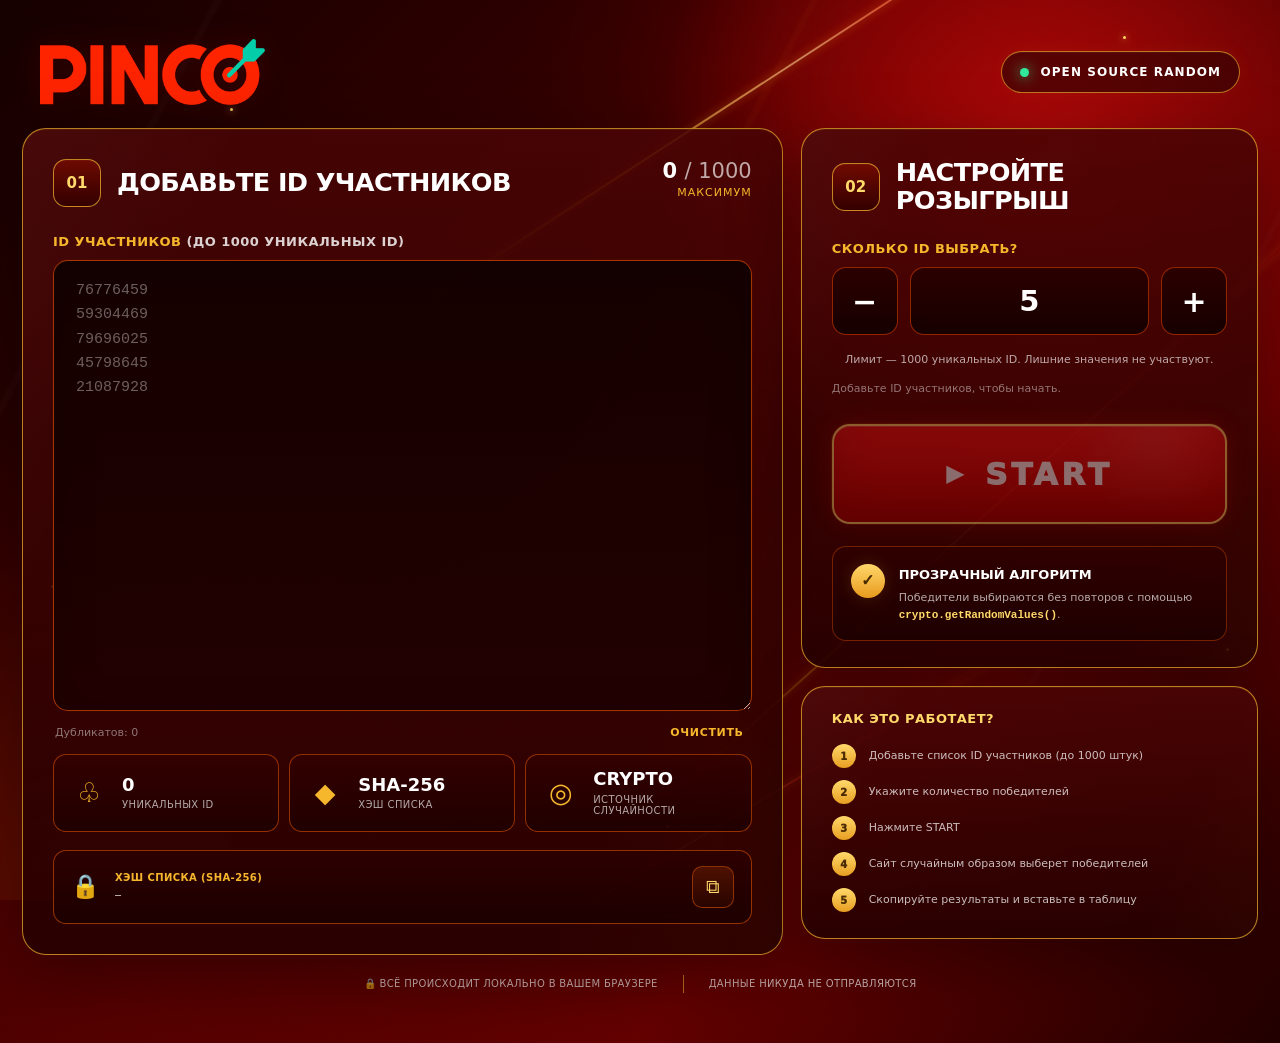
==== index.html @ b23dbb63 "Add files via upload" ====
<!doctype html>
<html lang="ru">
<head>
  <meta charset="utf-8">
  <meta name="viewport" content="width=device-width, initial-scale=1">
  <meta name="theme-color" content="#470000">
  <title>PINCO Random Draw</title>
  <meta name="description" content="Open-source random ID draw for PINCO live broadcasts.">
  <link rel="stylesheet" href="./styles.css">
</head>

<body>
  <div class="background-effects" aria-hidden="true">
    <div class="beam beam-1"></div>
    <div class="beam beam-2"></div>
    <div class="beam beam-3"></div>
    <div class="glow glow-1"></div>
    <div class="glow glow-2"></div>
    <div class="spark spark-1"></div>
    <div class="spark spark-2"></div>
    <div class="spark spark-3"></div>
    <div class="spark spark-4"></div>
    <div class="spark spark-5"></div>
    <div class="spark spark-6"></div>
  </div>

  <main class="site-shell">
    <header class="site-header">
      <div class="logo-wrap">
        <img src="./pinco-logo.png" alt="PINCO" class="pinco-logo">
      </div>

      <div class="opensource-badge">
        <span class="status-dot"></span>
        <span>OPEN SOURCE RANDOM</span>
      </div>
    </header>

    <section class="main-grid">
      <!-- LEFT -->
      <section class="glass-panel participant-panel">
        <div class="panel-title-row">
          <div class="title-group">
            <span class="step-badge">01</span>
            <h1>ДОБАВЬТЕ ID УЧАСТНИКОВ</h1>
          </div>

          <div class="max-counter">
            <div><strong id="idCount">0</strong> <span>/ 1000</span></div>
            <small>МАКСИМУМ</small>
          </div>
        </div>

        <label class="field-title" for="idsInput">
          ID УЧАСТНИКОВ
          <span>(ДО 1000 УНИКАЛЬНЫХ ID)</span>
        </label>

        <textarea
          id="idsInput"
          rows="17"
          spellcheck="false"
          placeholder="76776459&#10;59304469&#10;79696025&#10;45798645&#10;21087928"
        ></textarea>

        <div class="list-meta-row">
          <span id="duplicateInfo">Дубликатов: 0</span>
          <button id="clearIdsBtn" type="button" class="link-button">ОЧИСТИТЬ</button>
        </div>

        <div class="feature-row">
          <article class="feature-card">
            <div class="feature-icon">♧</div>
            <div>
              <strong id="uniqueFeatureCount">0</strong>
              <span>УНИКАЛЬНЫХ ID</span>
            </div>
          </article>

          <article class="feature-card">
            <div class="feature-icon">◆</div>
            <div>
              <strong>SHA-256</strong>
              <span>ХЭШ СПИСКА</span>
            </div>
          </article>

          <article class="feature-card">
            <div class="feature-icon">◎</div>
            <div>
              <strong>CRYPTO</strong>
              <span>ИСТОЧНИК СЛУЧАЙНОСТИ</span>
            </div>
          </article>
        </div>

        <div class="hash-card">
          <div class="hash-icon">🔒</div>
          <div class="hash-content">
            <span>ХЭШ СПИСКА (SHA-256)</span>
            <code id="listHash">—</code>
          </div>
          <button id="copyHashBtn" class="hash-copy" type="button" aria-label="Скопировать SHA-256">⧉</button>
        </div>
      </section>

      <!-- RIGHT -->
      <div class="right-column">
        <section class="glass-panel settings-panel">
          <div class="panel-title-row">
            <div class="title-group">
              <span class="step-badge">02</span>
              <h2>НАСТРОЙТЕ РОЗЫГРЫШ</h2>
            </div>
          </div>

          <label class="field-title" for="winnerCount">СКОЛЬКО ID ВЫБРАТЬ?</label>

          <div class="winner-control">
            <button type="button" id="minusBtn" aria-label="Уменьшить количество">−</button>
            <input id="winnerCount" type="number" min="1" max="1000" value="5" inputmode="numeric">
            <button type="button" id="plusBtn" aria-label="Увеличить количество">+</button>
          </div>

          <p class="limit-note">
            Лимит — 1000 уникальных ID. Лишние значения не участвуют.
          </p>

          <div id="validationMessage" class="validation" aria-live="polite">
            Добавьте ID участников, чтобы начать.
          </div>

          <button id="startBtn" type="button" class="start-button" disabled>
            <span class="play-icon">▶</span>
            <span>START</span>
          </button>

          <div class="algorithm-card">
            <div class="check-icon">✓</div>
            <div>
              <strong>ПРОЗРАЧНЫЙ АЛГОРИТМ</strong>
              <p>
                Победители выбираются без повторов с помощью
                <code>crypto.getRandomValues()</code>.
              </p>
            </div>
          </div>
        </section>

        <section class="glass-panel how-panel">
          <h3>КАК ЭТО РАБОТАЕТ?</h3>

          <ol class="steps-list">
            <li><span>1</span><p>Добавьте список ID участников (до 1000 штук)</p></li>
            <li><span>2</span><p>Укажите количество победителей</p></li>
            <li><span>3</span><p>Нажмите START</p></li>
            <li><span>4</span><p>Сайт случайным образом выберет победителей</p></li>
            <li><span>5</span><p>Скопируйте результаты и вставьте в таблицу</p></li>
          </ol>
        </section>
      </div>
    </section>

    <!-- DRAW -->
    <section id="drawStage" class="draw-stage hidden">
      <div class="draw-stage-header">
        <div>
          <span class="draw-kicker">LIVE RANDOM DRAW</span>
          <h2>ВЫБИРАЕМ ПОБЕДИТЕЛЕЙ</h2>
        </div>
        <span class="live-badge"><i></i> LIVE</span>
      </div>

      <div class="roulette-display">
        <span class="roulette-label">RANDOM ID</span>
        <strong id="rouletteNumber">--------</strong>
        <span id="rouletteProgress">Подготовка...</span>
      </div>
    </section>

    <!-- RESULTS -->
    <section id="resultsSection" class="results-section hidden">
      <div class="results-header">
        <div>
          <span class="draw-kicker">DRAW COMPLETE</span>
          <h2>ВЫБРАННЫЕ ID</h2>
          <p id="drawSummary"></p>
        </div>

        <button id="copyResultsBtn" type="button" class="copy-results-button">
          <span>⧉</span>
          COPY FOR GOOGLE SHEETS
        </button>
      </div>

      <div id="resultsGrid" class="results-grid"></div>

      <div class="audit-row">
        <div class="audit-item">
          <span>ДАТА И ВРЕМЯ</span>
          <strong id="drawTime">—</strong>
        </div>

        <div class="audit-item">
          <span>УЧАСТНИКОВ</span>
          <strong id="drawParticipants">—</strong>
        </div>

        <div class="audit-item">
          <span>ВЫБРАНО</span>
          <strong id="drawWinners">—</strong>
        </div>

        <div class="audit-item audit-hash">
          <span>SHA-256 СПИСКА</span>
          <code id="drawHash">—</code>
        </div>
      </div>

      <div class="results-actions">
        <button id="newDrawBtn" type="button" class="secondary-button">
          НОВЫЙ РОЗЫГРЫШ
        </button>
      </div>
    </section>

    <footer class="site-footer">
      <div>🔒 ВСЁ ПРОИСХОДИТ ЛОКАЛЬНО В ВАШЕМ БРАУЗЕРЕ</div>
      <span class="footer-divider"></span>
      <div>ДАННЫЕ НИКУДА НЕ ОТПРАВЛЯЮТСЯ</div>
    </footer>
  </main>

  <div id="toast" class="toast" role="status" aria-live="polite"></div>

  <script src="./app.js"></script>
</body>
</html>
---- styles.css ----
:root {
  --bg-black: #130000;
  --bg-red: #3a0000;
  --bg-red-2: #690000;
  --panel: rgba(38, 0, 0, .84);
  --panel-2: rgba(25, 0, 0, .90);
  --field: rgba(18, 0, 0, .78);

  --gold: #f6b72d;
  --gold-light: #ffd96a;
  --gold-dark: #a85f00;
  --gold-line: rgba(246, 183, 45, .70);

  --red: #ee1414;
  --red-bright: #ff2727;

  --text: #ffffff;
  --muted: rgba(255,255,255,.66);
  --muted-2: rgba(255,255,255,.46);

  --green: #32e89a;
  --danger: #ff6d6d;

  --radius-lg: 24px;
  --radius-md: 15px;

  --panel-shadow:
    0 22px 70px rgba(0,0,0,.38),
    inset 0 1px 0 rgba(255,210,80,.07);
}

* {
  box-sizing: border-box;
}

html {
  color-scheme: dark;
  scroll-behavior: smooth;
}

body {
  margin: 0;
  min-height: 100vh;
  color: var(--text);
  font-family:
    Inter,
    ui-sans-serif,
    system-ui,
    -apple-system,
    BlinkMacSystemFont,
    "Segoe UI",
    Arial,
    sans-serif;

  background:
    radial-gradient(circle at 82% 15%, rgba(255, 24, 24, .44), transparent 29%),
    radial-gradient(circle at 10% 90%, rgba(107, 0, 0, .50), transparent 35%),
    linear-gradient(135deg, #160000 0%, #3d0000 42%, #650000 72%, #210000 100%);
  overflow-x: hidden;
}

button,
input,
textarea {
  font: inherit;
}

button {
  cursor: pointer;
}

button:disabled {
  cursor: not-allowed;
  opacity: .42;
}

/* BACKGROUND DECOR */
.background-effects {
  position: fixed;
  inset: 0;
  overflow: hidden;
  pointer-events: none;
  z-index: 0;
}

.background-effects::before {
  content: "";
  position: absolute;
  inset: 0;
  background:
    linear-gradient(118deg, transparent 0 12%, rgba(255,255,255,.018) 12.3% 12.5%, transparent 12.8%),
    linear-gradient(118deg, transparent 0 46%, rgba(255,174,31,.035) 46.2% 46.4%, transparent 46.7%),
    linear-gradient(118deg, transparent 0 79%, rgba(255,255,255,.018) 79.2% 79.4%, transparent 79.7%);
}

.beam {
  position: absolute;
  height: 2px;
  width: 70vw;
  background: linear-gradient(90deg, transparent, #ffae14, #fff0a0, #ff2a00, transparent);
  box-shadow:
    0 0 8px rgba(255, 181, 35, .9),
    0 0 24px rgba(255, 61, 0, .45);
  opacity: .65;
  transform: rotate(-33deg);
}

.beam-1 {
  top: 6%;
  left: 28%;
}

.beam-2 {
  top: 57%;
  right: -12%;
  transform: rotate(-42deg);
  opacity: .33;
}

.beam-3 {
  bottom: 2%;
  left: 14%;
  transform: rotate(-31deg);
  opacity: .3;
}

.glow {
  position: absolute;
  width: 500px;
  height: 500px;
  border-radius: 50%;
  filter: blur(110px);
}

.glow-1 {
  top: -180px;
  right: 5%;
  background: rgba(255, 0, 0, .24);
}

.glow-2 {
  bottom: -260px;
  left: -130px;
  background: rgba(255, 125, 0, .10);
}

.spark {
  position: absolute;
  width: 3px;
  height: 3px;
  border-radius: 50%;
  background: #ffd85d;
  box-shadow:
    0 0 7px #ffd85d,
    0 0 16px rgba(255,130,0,.9);
  animation: twinkle 2.2s ease-in-out infinite;
}

.spark-1 { top: 12%; left: 18%; }
.spark-2 { top: 18%; right: 26%; animation-delay: .6s; }
.spark-3 { top: 65%; left: 4%; animation-delay: 1.1s; }
.spark-4 { top: 72%; right: 4%; animation-delay: .2s; }
.spark-5 { bottom: 8%; left: 52%; animation-delay: .9s; }
.spark-6 { top: 4%; right: 12%; animation-delay: 1.4s; }

.site-shell {
  width: min(1460px, calc(100% - 44px));
  margin: 0 auto;
  padding: 32px 0 30px;
  position: relative;
  z-index: 1;
}

/* HEADER */
.site-header {
  min-height: 96px;
  display: flex;
  align-items: center;
  justify-content: space-between;
  gap: 24px;
  padding: 2px 18px 18px;
}

.logo-wrap {
  display: flex;
  align-items: center;
}

.pinco-logo {
  display: block;
  width: 225px;
  max-width: 32vw;
  height: auto;
  filter:
    drop-shadow(0 12px 20px rgba(0,0,0,.28))
    drop-shadow(0 0 14px rgba(255,32,32,.12));
}

.opensource-badge {
  display: inline-flex;
  align-items: center;
  gap: 11px;
  padding: 13px 18px;
  border: 1px solid rgba(246,183,45,.65);
  border-radius: 999px;
  background: rgba(32,0,0,.55);
  box-shadow:
    0 0 18px rgba(246,183,45,.06),
    inset 0 1px 0 rgba(255,255,255,.05);
  font-size: 12px;
  letter-spacing: .09em;
  font-weight: 700;
}

.status-dot {
  width: 9px;
  height: 9px;
  border-radius: 50%;
  background: var(--green);
  box-shadow: 0 0 14px rgba(50,232,154,.95);
}

/* MAIN GRID */
.main-grid {
  display: grid;
  grid-template-columns: minmax(0, 1.58fr) minmax(390px, .95fr);
  gap: 18px;
}

.right-column {
  display: grid;
  align-content: start;
  gap: 18px;
}

/* PANELS */
.glass-panel,
.draw-stage,
.results-section {
  position: relative;
  border: 1px solid var(--gold-line);
  border-radius: var(--radius-lg);
  background:
    linear-gradient(180deg, rgba(73,4,4,.88), rgba(38,0,0,.91));
  box-shadow: var(--panel-shadow);
  overflow: hidden;
}

.glass-panel::before,
.draw-stage::before,
.results-section::before {
  content: "";
  position: absolute;
  inset: 0;
  pointer-events: none;
  background:
    linear-gradient(115deg, rgba(255,255,255,.025), transparent 20% 78%, rgba(255,166,0,.025));
}

.participant-panel {
  padding: 30px;
}

.settings-panel {
  padding: 30px 30px 26px;
}

.how-panel {
  padding: 24px 30px 26px;
}

.panel-title-row {
  position: relative;
  z-index: 1;
  display: flex;
  align-items: flex-start;
  justify-content: space-between;
  gap: 22px;
  margin-bottom: 27px;
}

.title-group {
  display: flex;
  align-items: center;
  gap: 16px;
  min-width: 0;
}

.step-badge {
  flex: 0 0 auto;
  width: 48px;
  height: 48px;
  display: grid;
  place-items: center;
  border-radius: 13px;
  border: 1px solid rgba(246,183,45,.72);
  background:
    linear-gradient(180deg, rgba(120,11,0,.80), rgba(50,0,0,.92));
  color: var(--gold-light);
  font-weight: 900;
  font-size: 15px;
  box-shadow: inset 0 1px 0 rgba(255,255,255,.04);
}

.title-group h1,
.title-group h2 {
  margin: 0;
  font-size: clamp(19px, 2vw, 28px);
  line-height: 1.08;
  letter-spacing: -.025em;
  font-weight: 900;
}

.max-counter {
  text-align: right;
  flex: 0 0 auto;
}

.max-counter > div {
  font-size: 21px;
  font-weight: 850;
}

.max-counter span {
  color: var(--muted);
  font-weight: 500;
}

.max-counter small {
  display: block;
  margin-top: 3px;
  color: var(--gold);
  font-size: 11px;
  letter-spacing: .09em;
}

.field-title {
  position: relative;
  z-index: 1;
  display: block;
  margin-bottom: 11px;
  color: var(--gold);
  font-size: 13px;
  font-weight: 900;
  letter-spacing: .035em;
}

.field-title span {
  color: rgba(255,255,255,.82);
  font-weight: 600;
}

/* TEXTAREA */
#idsInput {
  position: relative;
  z-index: 1;
  width: 100%;
  min-height: 440px;
  resize: vertical;
  padding: 18px 22px;
  border: 1px solid rgba(220,74,0,.72);
  border-radius: var(--radius-md);
  outline: none;
  background:
    linear-gradient(180deg, rgba(17,0,0,.90), rgba(31,1,1,.86));
  color: #fff;
  font-family:
    "SFMono-Regular",
    Consolas,
    "Liberation Mono",
    monospace;
  font-size: 15px;
  line-height: 1.62;
  box-shadow:
    inset 0 10px 45px rgba(0,0,0,.19),
    0 0 0 1px rgba(255,136,0,.02);
  transition:
    border-color .18s ease,
    box-shadow .18s ease;
}

#idsInput:focus {
  border-color: var(--gold);
  box-shadow:
    inset 0 10px 45px rgba(0,0,0,.18),
    0 0 0 3px rgba(246,183,45,.09),
    0 0 26px rgba(246,183,45,.07);
}

#idsInput::placeholder {
  color: rgba(255,255,255,.37);
}

.list-meta-row {
  position: relative;
  z-index: 1;
  min-height: 26px;
  display: flex;
  justify-content: space-between;
  align-items: center;
  gap: 12px;
  padding: 8px 2px 0;
  color: var(--muted-2);
  font-size: 11px;
}

.link-button {
  border: 0;
  background: transparent;
  color: var(--gold);
  font-size: 11px;
  font-weight: 800;
  letter-spacing: .06em;
}

/* FEATURE CARDS */
.feature-row {
  position: relative;
  z-index: 1;
  display: grid;
  grid-template-columns: repeat(3, 1fr);
  gap: 10px;
  margin-top: 13px;
}

.feature-card {
  min-height: 76px;
  display: flex;
  align-items: center;
  gap: 14px;
  padding: 15px 16px;
  border: 1px solid rgba(207,76,0,.64);
  border-radius: 13px;
  background:
    linear-gradient(180deg, rgba(52,0,0,.74), rgba(24,0,0,.62));
}

.feature-icon {
  width: 38px;
  height: 38px;
  display: grid;
  place-items: center;
  color: var(--gold);
  font-size: 27px;
}

.feature-card strong {
  display: block;
  font-size: 18px;
  line-height: 1.05;
}

.feature-card span {
  display: block;
  margin-top: 5px;
  color: var(--muted);
  font-size: 10px;
  letter-spacing: .04em;
}

.hash-card {
  position: relative;
  z-index: 1;
  display: grid;
  grid-template-columns: auto minmax(0, 1fr) auto;
  align-items: center;
  gap: 15px;
  margin-top: 18px;
  padding: 15px 17px;
  border: 1px solid rgba(207,76,0,.66);
  border-radius: 13px;
  background:
    linear-gradient(180deg, rgba(45,0,0,.78), rgba(23,0,0,.70));
}

.hash-icon {
  font-size: 23px;
}

.hash-content {
  min-width: 0;
}

.hash-content span {
  display: block;
  color: var(--gold);
  font-size: 10px;
  font-weight: 800;
  letter-spacing: .04em;
}

.hash-content code {
  display: block;
  max-width: 100%;
  margin-top: 7px;
  overflow: hidden;
  text-overflow: ellipsis;
  white-space: nowrap;
  color: rgba(255,255,255,.88);
  font-size: 10px;
}

.hash-copy {
  width: 42px;
  height: 42px;
  display: grid;
  place-items: center;
  border: 1px solid rgba(198,76,0,.62);
  border-radius: 10px;
  background:
    linear-gradient(180deg, rgba(90,22,0,.75), rgba(44,5,0,.82));
  color: var(--gold-light);
  font-size: 19px;
}

/* WINNER CONTROL */
.winner-control {
  position: relative;
  z-index: 1;
  display: grid;
  grid-template-columns: 66px minmax(0, 1fr) 66px;
  gap: 12px;
}

.winner-control button,
.winner-control input {
  height: 68px;
  border: 1px solid rgba(187,51,0,.74);
  color: #fff;
  background:
    linear-gradient(180deg, rgba(41,0,0,.92), rgba(20,0,0,.94));
}

.winner-control button {
  border-radius: 14px;
  font-size: 30px;
  font-weight: 600;
  transition:
    border-color .18s ease,
    background .18s ease,
    transform .12s ease;
}

.winner-control button:hover {
  border-color: var(--gold);
  background:
    linear-gradient(180deg, rgba(85,7,0,.92), rgba(39,0,0,.94));
}

.winner-control button:active {
  transform: translateY(1px);
}

.winner-control input {
  min-width: 0;
  border-radius: 14px;
  text-align: center;
  outline: none;
  font-size: 29px;
  font-weight: 900;
  appearance: textfield;
}

.winner-control input::-webkit-inner-spin-button,
.winner-control input::-webkit-outer-spin-button {
  display: none;
}

.winner-control input:focus {
  border-color: var(--gold);
  box-shadow: 0 0 0 3px rgba(246,183,45,.08);
}

.limit-note {
  position: relative;
  z-index: 1;
  margin: 17px 0 0;
  color: var(--muted);
  text-align: center;
  font-size: 11px;
  line-height: 1.5;
}

.validation {
  position: relative;
  z-index: 1;
  min-height: 42px;
  margin: 12px 0 1px;
  color: rgba(255,255,255,.45);
  font-size: 11px;
  line-height: 1.45;
}

.validation.ok {
  color: var(--gold-light);
}

.validation.error {
  color: var(--danger);
}

/* START BUTTON */
.start-button {
  position: relative;
  z-index: 1;
  width: 100%;
  min-height: 100px;
  display: flex;
  align-items: center;
  justify-content: center;
  gap: 18px;
  border: 2px solid var(--gold-light);
  border-radius: 18px;
  color: #fff;
  background:
    radial-gradient(circle at 82% 14%, rgba(255,255,255,.10), transparent 24%),
    linear-gradient(180deg, #f01313 0%, #ba0000 100%);
  box-shadow:
    0 0 0 1px rgba(255,108,0,.20),
    0 0 26px rgba(255,30,0,.28),
    inset 0 1px 0 rgba(255,255,255,.22),
    inset 0 -18px 40px rgba(84,0,0,.26);
  font-size: 31px;
  font-weight: 950;
  letter-spacing: .12em;
  transition:
    transform .15s ease,
    box-shadow .18s ease,
    filter .18s ease;
}

.start-button:not(:disabled):hover {
  transform: translateY(-2px);
  filter: brightness(1.08);
  box-shadow:
    0 0 0 1px rgba(255,108,0,.20),
    0 0 36px rgba(255,64,0,.40),
    0 0 60px rgba(246,183,45,.09),
    inset 0 1px 0 rgba(255,255,255,.24),
    inset 0 -18px 40px rgba(84,0,0,.23);
}

.start-button:not(:disabled):active {
  transform: translateY(0);
}

.play-icon {
  font-size: 22px;
}

.algorithm-card {
  position: relative;
  z-index: 1;
  display: flex;
  align-items: flex-start;
  gap: 14px;
  margin-top: 22px;
  padding: 17px 18px;
  border: 1px solid rgba(166,56,0,.60);
  border-radius: 14px;
  background:
    linear-gradient(180deg, rgba(48,0,0,.72), rgba(27,0,0,.77));
}

.check-icon {
  flex: 0 0 auto;
  width: 34px;
  height: 34px;
  display: grid;
  place-items: center;
  border-radius: 50%;
  color: #472900;
  background:
    linear-gradient(180deg, #ffd76a, #e89a1e);
  box-shadow: 0 0 16px rgba(246,183,45,.16);
  font-weight: 950;
}

.algorithm-card strong {
  font-size: 13px;
}

.algorithm-card p {
  margin: 7px 0 0;
  color: var(--muted);
  font-size: 11px;
  line-height: 1.52;
}

.algorithm-card code {
  color: var(--gold-light);
  font-weight: 800;
}

/* HOW IT WORKS */
.how-panel h3 {
  position: relative;
  z-index: 1;
  margin: 0 0 18px;
  color: var(--gold-light);
  font-size: 13px;
  letter-spacing: .035em;
}

.steps-list {
  position: relative;
  z-index: 1;
  display: grid;
  gap: 12px;
  margin: 0;
  padding: 0;
  list-style: none;
}

.steps-list li {
  display: flex;
  align-items: center;
  gap: 13px;
}

.steps-list li > span {
  flex: 0 0 auto;
  width: 24px;
  height: 24px;
  display: grid;
  place-items: center;
  border-radius: 50%;
  color: #4b2b00;
  background:
    linear-gradient(180deg, #ffd96b, #e89e21);
  font-size: 10px;
  font-weight: 950;
}

.steps-list p {
  margin: 0;
  color: rgba(255,255,255,.74);
  font-size: 11px;
  line-height: 1.35;
}

/* DRAW STAGE */
.draw-stage,
.results-section {
  margin-top: 18px;
  padding: 30px;
}

.draw-stage-header,
.results-header {
  position: relative;
  z-index: 1;
  display: flex;
  align-items: flex-start;
  justify-content: space-between;
  gap: 24px;
  margin-bottom: 22px;
}

.draw-kicker {
  color: var(--gold);
  font-size: 11px;
  font-weight: 900;
  letter-spacing: .16em;
}

.draw-stage h2,
.results-section h2 {
  margin: 8px 0 0;
  font-size: 26px;
  letter-spacing: -.02em;
}

.live-badge {
  display: inline-flex;
  align-items: center;
  gap: 9px;
  padding: 10px 13px;
  border: 1px solid rgba(246,183,45,.52);
  border-radius: 999px;
  background: rgba(40,0,0,.55);
  font-size: 11px;
  font-weight: 800;
  letter-spacing: .1em;
}

.live-badge i {
  width: 8px;
  height: 8px;
  border-radius: 50%;
  background: #ff3030;
  box-shadow: 0 0 16px rgba(255,40,40,.9);
  animation: livePulse 1s ease-in-out infinite;
}

.roulette-display {
  position: relative;
  z-index: 1;
  min-height: 310px;
  display: grid;
  place-items: center;
  align-content: center;
  gap: 11px;
  overflow: hidden;
  border: 1px solid rgba(246,183,45,.62);
  border-radius: 18px;
  background:
    radial-gradient(circle at center, rgba(255,72,0,.14), transparent 43%),
    linear-gradient(180deg, rgba(23,0,0,.92), rgba(45,0,0,.92));
  box-shadow:
    inset 0 0 90px rgba(255,20,0,.08),
    0 0 22px rgba(246,183,45,.05);
}

.roulette-display::before,
.roulette-display::after {
  content: "";
  position: absolute;
  left: 7%;
  right: 7%;
  height: 1px;
  background:
    linear-gradient(90deg, transparent, rgba(246,183,45,.62), transparent);
}

.roulette-display::before {
  top: 26%;
}

.roulette-display::after {
  bottom: 26%;
}

.roulette-label {
  color: var(--gold);
  font-size: 11px;
  font-weight: 800;
  letter-spacing: .17em;
}

.roulette-display strong {
  color: #fff;
  font-family:
    "SFMono-Regular",
    Consolas,
    monospace;
  font-size: clamp(48px, 8vw, 92px);
  line-height: 1;
  letter-spacing: .08em;
  text-shadow:
    0 0 26px rgba(255,49,0,.36),
    0 0 50px rgba(246,183,45,.08);
}

#rouletteProgress {
  color: rgba(255,255,255,.63);
  font-size: 12px;
}

/* RESULTS */
.results-header p {
  margin: 8px 0 0;
  color: var(--muted);
  font-size: 12px;
}

.copy-results-button,
.secondary-button {
  position: relative;
  z-index: 1;
  border-radius: 13px;
  color: #fff;
  font-weight: 850;
  letter-spacing: .05em;
}

.copy-results-button {
  display: inline-flex;
  align-items: center;
  gap: 10px;
  min-height: 48px;
  padding: 0 17px;
  border: 1px solid var(--gold-line);
  background:
    linear-gradient(180deg, rgba(108,15,0,.88), rgba(51,0,0,.92));
  box-shadow: 0 0 17px rgba(246,183,45,.06);
}

.results-grid {
  position: relative;
  z-index: 1;
  display: grid;
  grid-template-columns: repeat(auto-fill, minmax(160px, 1fr));
  gap: 10px;
}

.result-card {
  position: relative;
  overflow: hidden;
  min-height: 98px;
  padding: 18px;
  border: 1px solid rgba(220,74,0,.67);
  border-radius: 14px;
  background:
    linear-gradient(180deg, rgba(57,0,0,.82), rgba(25,0,0,.88));
  animation: resultIn .34s ease both;
}

.result-card::before {
  content: "";
  position: absolute;
  inset: 0 auto 0 0;
  width: 3px;
  background:
    linear-gradient(180deg, var(--gold-light), #e22000);
}

.result-card span {
  display: block;
  margin-bottom: 9px;
  color: var(--gold);
  font-size: 9px;
  font-weight: 800;
  letter-spacing: .10em;
}

.result-card strong {
  font-family:
    "SFMono-Regular",
    Consolas,
    monospace;
  font-size: 20px;
  letter-spacing: .04em;
}

.audit-row {
  position: relative;
  z-index: 1;
  display: grid;
  grid-template-columns: 1fr .7fr .7fr 2fr;
  gap: 10px;
  margin-top: 18px;
}

.audit-item {
  min-width: 0;
  padding: 14px;
  border: 1px solid rgba(186,58,0,.54);
  border-radius: 12px;
  background: rgba(31,0,0,.62);
}

.audit-item span {
  display: block;
  margin-bottom: 6px;
  color: var(--gold);
  font-size: 9px;
  font-weight: 800;
  letter-spacing: .08em;
}

.audit-item strong,
.audit-item code {
  font-size: 11px;
}

.audit-item code {
  display: block;
  max-width: 100%;
  overflow: hidden;
  text-overflow: ellipsis;
  white-space: nowrap;
}

.results-actions {
  position: relative;
  z-index: 1;
  margin-top: 15px;
  text-align: right;
}

.secondary-button {
  min-height: 44px;
  padding: 0 18px;
  border: 1px solid rgba(246,183,45,.52);
  background:
    linear-gradient(180deg, rgba(60,0,0,.72), rgba(26,0,0,.78));
}

/* FOOTER */
.site-footer {
  min-height: 58px;
  display: flex;
  justify-content: center;
  align-items: center;
  gap: 25px;
  color: rgba(255,255,255,.70);
  font-size: 10px;
  letter-spacing: .035em;
}

.footer-divider {
  width: 1px;
  height: 18px;
  background: rgba(246,183,45,.62);
}

/* TOAST */
.toast {
  position: fixed;
  left: 50%;
  bottom: 24px;
  z-index: 50;
  transform: translate(-50%, 16px);
  padding: 12px 17px;
  border: 1px solid var(--gold-line);
  border-radius: 999px;
  background: rgba(30,0,0,.95);
  color: #fff;
  box-shadow:
    0 15px 40px rgba(0,0,0,.35),
    0 0 20px rgba(246,183,45,.06);
  font-size: 12px;
  opacity: 0;
  pointer-events: none;
  transition:
    opacity .2s ease,
    transform .2s ease;
}

.toast.show {
  opacity: 1;
  transform: translate(-50%, 0);
}

.hidden {
  display: none !important;
}

@keyframes twinkle {
  0%, 100% { opacity: .32; transform: scale(.75); }
  50% { opacity: 1; transform: scale(1.45); }
}

@keyframes livePulse {
  0%, 100% { opacity: 1; }
  50% { opacity: .28; }
}

@keyframes resultIn {
  from {
    opacity: 0;
    transform: translateY(10px) scale(.98);
  }
  to {
    opacity: 1;
    transform: none;
  }
}

/* RESPONSIVE */
@media (max-width: 1080px) {
  .main-grid {
    grid-template-columns: 1fr;
  }

  .right-column {
    grid-template-columns: 1fr 1fr;
  }

  .settings-panel,
  .how-panel {
    min-height: 100%;
  }
}

@media (max-width: 820px) {
  .right-column {
    grid-template-columns: 1fr;
  }

  .feature-row {
    grid-template-columns: 1fr;
  }

  .audit-row {
    grid-template-columns: repeat(2, 1fr);
  }

  .audit-hash {
    grid-column: 1 / -1;
  }

  .site-footer {
    flex-direction: column;
    gap: 8px;
    padding: 18px 0;
    text-align: center;
  }

  .footer-divider {
    width: 60px;
    height: 1px;
  }
}

@media (max-width: 620px) {
  .site-shell {
    width: min(100% - 18px, 1460px);
    padding-top: 16px;
  }

  .site-header {
    min-height: 78px;
    padding: 0 7px 14px;
  }

  .pinco-logo {
    width: 148px;
    max-width: 42vw;
  }

  .opensource-badge {
    padding: 10px 12px;
    font-size: 8px;
  }

  .participant-panel,
  .settings-panel,
  .how-panel,
  .draw-stage,
  .results-section {
    padding: 18px;
    border-radius: 18px;
  }

  .panel-title-row {
    margin-bottom: 20px;
  }

  .step-badge {
    width: 39px;
    height: 39px;
    border-radius: 10px;
  }

  .title-group {
    gap: 11px;
  }

  .title-group h1,
  .title-group h2 {
    font-size: 18px;
  }

  .max-counter > div {
    font-size: 15px;
  }

  #idsInput {
    min-height: 360px;
    padding: 15px;
  }

  .winner-control {
    grid-template-columns: 56px minmax(0, 1fr) 56px;
    gap: 8px;
  }

  .winner-control button,
  .winner-control input {
    height: 60px;
  }

  .start-button {
    min-height: 82px;
    font-size: 25px;
  }

  .draw-stage-header,
  .results-header {
    flex-direction: column;
  }

  .copy-results-button {
    width: 100%;
    justify-content: center;
  }

  .results-grid {
    grid-template-columns: repeat(2, minmax(0, 1fr));
  }

  .audit-row {
    grid-template-columns: 1fr;
  }

  .audit-hash {
    grid-column: auto;
  }
}
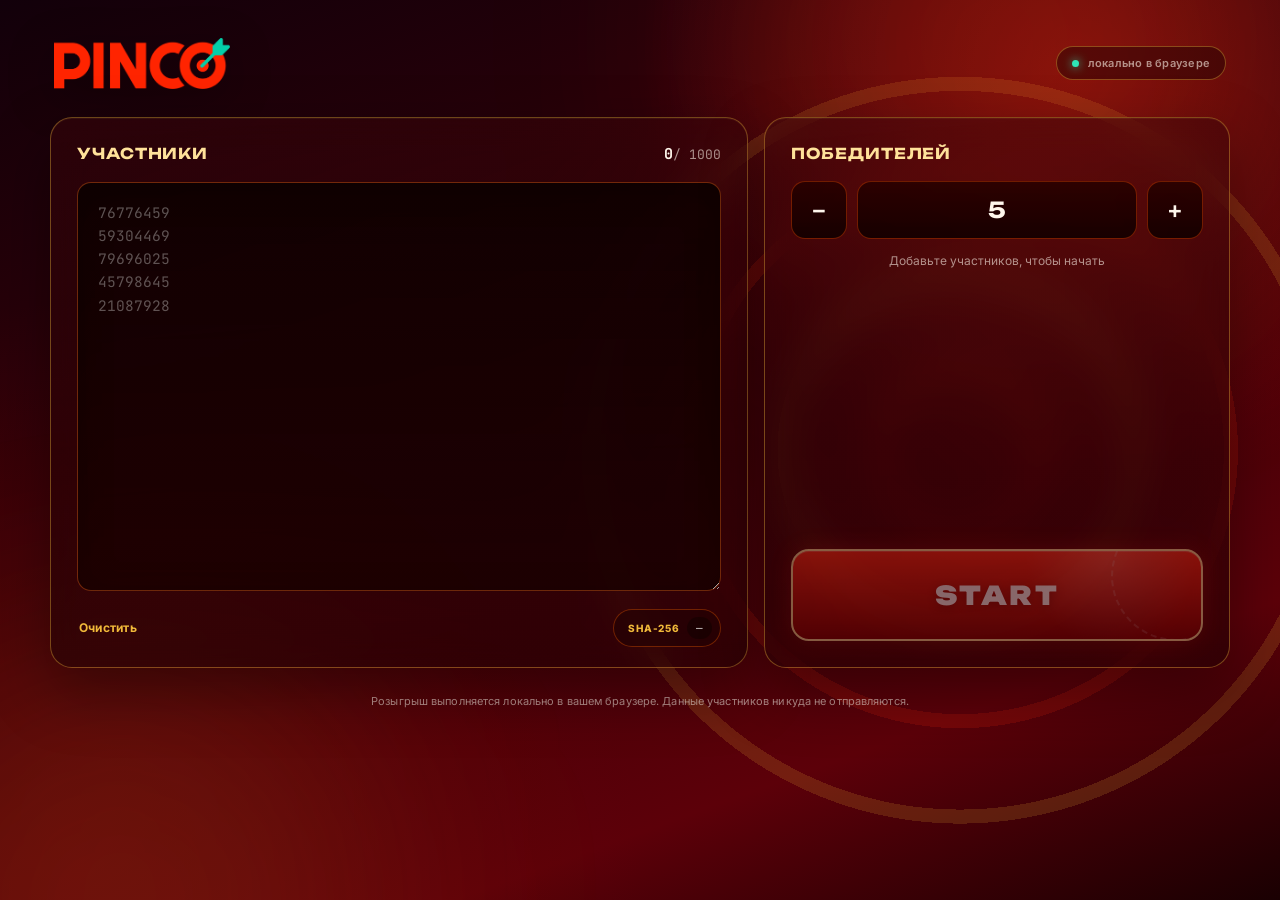
==== commit 7bae5443: "Add files via upload" ====
--- a/index.html
+++ b/index.html
@@ -3,231 +3,110 @@
 <head>
   <meta charset="utf-8">
   <meta name="viewport" content="width=device-width, initial-scale=1">
-  <meta name="theme-color" content="#470000">
-  <title>PINCO Random Draw</title>
-  <meta name="description" content="Open-source random ID draw for PINCO live broadcasts.">
+  <meta name="theme-color" content="#2b0004">
+  <title>PINCO — Random Draw</title>
+  <meta name="description" content="Честный розыгрыш среди участников PINCO.">
+  <link rel="preconnect" href="https://fonts.googleapis.com">
+  <link rel="preconnect" href="https://fonts.gstatic.com" crossorigin>
+  <link href="https://fonts.googleapis.com/css2?family=Unbounded:wght@500;700;900&family=Inter:wght@400;500;600;700;800&family=JetBrains+Mono:wght@400;600;700&display=swap" rel="stylesheet">
   <link rel="stylesheet" href="./styles.css">
 </head>
 
 <body>
-  <div class="background-effects" aria-hidden="true">
-    <div class="beam beam-1"></div>
-    <div class="beam beam-2"></div>
-    <div class="beam beam-3"></div>
-    <div class="glow glow-1"></div>
-    <div class="glow glow-2"></div>
-    <div class="spark spark-1"></div>
-    <div class="spark spark-2"></div>
-    <div class="spark spark-3"></div>
-    <div class="spark spark-4"></div>
-    <div class="spark spark-5"></div>
-    <div class="spark spark-6"></div>
+  <div class="fx" aria-hidden="true">
+    <div class="fx-target"></div>
+    <div class="fx-dart"></div>
+    <div class="fx-glow fx-glow-a"></div>
+    <div class="fx-glow fx-glow-b"></div>
   </div>
 
-  <main class="site-shell">
-    <header class="site-header">
-      <div class="logo-wrap">
-        <img src="./pinco-logo.png" alt="PINCO" class="pinco-logo">
-      </div>
-
-      <div class="opensource-badge">
-        <span class="status-dot"></span>
-        <span>OPEN SOURCE RANDOM</span>
-      </div>
+  <main class="shell">
+    <header class="top">
+      <img src="./pinco-logo.png" alt="PINCO" class="logo">
+      <div class="local-tag"><i></i>локально в браузере</div>
     </header>
 
-    <section class="main-grid">
-      <!-- LEFT -->
-      <section class="glass-panel participant-panel">
-        <div class="panel-title-row">
-          <div class="title-group">
-            <span class="step-badge">01</span>
-            <h1>ДОБАВЬТЕ ID УЧАСТНИКОВ</h1>
-          </div>
-
-          <div class="max-counter">
-            <div><strong id="idCount">0</strong> <span>/ 1000</span></div>
-            <small>МАКСИМУМ</small>
-          </div>
+    <section class="grid">
+      <!-- PARTICIPANTS -->
+      <section class="panel panel-ids">
+        <div class="panel-head">
+          <h1>Участники</h1>
+          <div class="count"><strong id="idCount">0</strong><span>/ 1000</span></div>
         </div>
-
-        <label class="field-title" for="idsInput">
-          ID УЧАСТНИКОВ
-          <span>(ДО 1000 УНИКАЛЬНЫХ ID)</span>
-        </label>
 
         <textarea
           id="idsInput"
-          rows="17"
+          rows="16"
           spellcheck="false"
           placeholder="76776459&#10;59304469&#10;79696025&#10;45798645&#10;21087928"
         ></textarea>
 
-        <div class="list-meta-row">
-          <span id="duplicateInfo">Дубликатов: 0</span>
-          <button id="clearIdsBtn" type="button" class="link-button">ОЧИСТИТЬ</button>
-        </div>
-
-        <div class="feature-row">
-          <article class="feature-card">
-            <div class="feature-icon">♧</div>
-            <div>
-              <strong id="uniqueFeatureCount">0</strong>
-              <span>УНИКАЛЬНЫХ ID</span>
-            </div>
-          </article>
-
-          <article class="feature-card">
-            <div class="feature-icon">◆</div>
-            <div>
-              <strong>SHA-256</strong>
-              <span>ХЭШ СПИСКА</span>
-            </div>
-          </article>
-
-          <article class="feature-card">
-            <div class="feature-icon">◎</div>
-            <div>
-              <strong>CRYPTO</strong>
-              <span>ИСТОЧНИК СЛУЧАЙНОСТИ</span>
-            </div>
-          </article>
-        </div>
-
-        <div class="hash-card">
-          <div class="hash-icon">🔒</div>
-          <div class="hash-content">
-            <span>ХЭШ СПИСКА (SHA-256)</span>
+        <div class="ids-foot">
+          <button id="clearIdsBtn" type="button" class="text-btn">Очистить</button>
+          <button id="copyHashBtn" type="button" class="hash-chip" aria-label="Скопировать SHA-256 списка">
+            <span>SHA-256</span>
             <code id="listHash">—</code>
-          </div>
-          <button id="copyHashBtn" class="hash-copy" type="button" aria-label="Скопировать SHA-256">⧉</button>
+          </button>
         </div>
       </section>
 
-      <!-- RIGHT -->
-      <div class="right-column">
-        <section class="glass-panel settings-panel">
-          <div class="panel-title-row">
-            <div class="title-group">
-              <span class="step-badge">02</span>
-              <h2>НАСТРОЙТЕ РОЗЫГРЫШ</h2>
-            </div>
-          </div>
+      <!-- SETTINGS / START -->
+      <section class="panel panel-run">
+        <div class="panel-head">
+          <h2>Победителей</h2>
+        </div>
 
-          <label class="field-title" for="winnerCount">СКОЛЬКО ID ВЫБРАТЬ?</label>
+        <div class="stepper">
+          <button type="button" id="minusBtn" aria-label="Меньше">−</button>
+          <input id="winnerCount" type="number" min="1" max="1000" value="5" inputmode="numeric">
+          <button type="button" id="plusBtn" aria-label="Больше">+</button>
+        </div>
 
-          <div class="winner-control">
-            <button type="button" id="minusBtn" aria-label="Уменьшить количество">−</button>
-            <input id="winnerCount" type="number" min="1" max="1000" value="5" inputmode="numeric">
-            <button type="button" id="plusBtn" aria-label="Увеличить количество">+</button>
-          </div>
+        <div id="validationMessage" class="validation" aria-live="polite">
+          Добавьте участников, чтобы начать
+        </div>
 
-          <p class="limit-note">
-            Лимит — 1000 уникальных ID. Лишние значения не участвуют.
-          </p>
-
-          <div id="validationMessage" class="validation" aria-live="polite">
-            Добавьте ID участников, чтобы начать.
-          </div>
-
-          <button id="startBtn" type="button" class="start-button" disabled>
-            <span class="play-icon">▶</span>
-            <span>START</span>
-          </button>
-
-          <div class="algorithm-card">
-            <div class="check-icon">✓</div>
-            <div>
-              <strong>ПРОЗРАЧНЫЙ АЛГОРИТМ</strong>
-              <p>
-                Победители выбираются без повторов с помощью
-                <code>crypto.getRandomValues()</code>.
-              </p>
-            </div>
-          </div>
-        </section>
-
-        <section class="glass-panel how-panel">
-          <h3>КАК ЭТО РАБОТАЕТ?</h3>
-
-          <ol class="steps-list">
-            <li><span>1</span><p>Добавьте список ID участников (до 1000 штук)</p></li>
-            <li><span>2</span><p>Укажите количество победителей</p></li>
-            <li><span>3</span><p>Нажмите START</p></li>
-            <li><span>4</span><p>Сайт случайным образом выберет победителей</p></li>
-            <li><span>5</span><p>Скопируйте результаты и вставьте в таблицу</p></li>
-          </ol>
-        </section>
-      </div>
+        <button id="startBtn" type="button" class="start" disabled>
+          <span class="start-ring"></span>
+          <span class="start-label">START</span>
+        </button>
+      </section>
     </section>
 
     <!-- DRAW -->
-    <section id="drawStage" class="draw-stage hidden">
-      <div class="draw-stage-header">
-        <div>
-          <span class="draw-kicker">LIVE RANDOM DRAW</span>
-          <h2>ВЫБИРАЕМ ПОБЕДИТЕЛЕЙ</h2>
-        </div>
-        <span class="live-badge"><i></i> LIVE</span>
-      </div>
-
-      <div class="roulette-display">
-        <span class="roulette-label">RANDOM ID</span>
+    <section id="drawStage" class="stage hidden">
+      <span class="stage-badge"><i></i>идёт розыгрыш</span>
+      <div class="roulette">
         <strong id="rouletteNumber">--------</strong>
-        <span id="rouletteProgress">Подготовка...</span>
+        <span id="rouletteProgress">Подготовка…</span>
       </div>
     </section>
 
     <!-- RESULTS -->
-    <section id="resultsSection" class="results-section hidden">
-      <div class="results-header">
-        <div>
-          <span class="draw-kicker">DRAW COMPLETE</span>
-          <h2>ВЫБРАННЫЕ ID</h2>
-          <p id="drawSummary"></p>
-        </div>
-
-        <button id="copyResultsBtn" type="button" class="copy-results-button">
-          <span>⧉</span>
-          COPY FOR GOOGLE SHEETS
-        </button>
+    <section id="resultsSection" class="results hidden">
+      <div class="results-head">
+        <h2>Победители</h2>
+        <button id="copyResultsBtn" type="button" class="text-btn text-btn-fill">Копировать список</button>
       </div>
 
       <div id="resultsGrid" class="results-grid"></div>
 
-      <div class="audit-row">
-        <div class="audit-item">
-          <span>ДАТА И ВРЕМЯ</span>
-          <strong id="drawTime">—</strong>
-        </div>
-
-        <div class="audit-item">
-          <span>УЧАСТНИКОВ</span>
-          <strong id="drawParticipants">—</strong>
-        </div>
-
-        <div class="audit-item">
-          <span>ВЫБРАНО</span>
-          <strong id="drawWinners">—</strong>
-        </div>
-
-        <div class="audit-item audit-hash">
-          <span>SHA-256 СПИСКА</span>
-          <code id="drawHash">—</code>
-        </div>
+      <div class="audit">
+        <span id="drawTime">—</span>
+        <span class="dot">·</span>
+        <span id="drawParticipants">—</span> участников
+        <span class="dot">·</span>
+        хэш <code id="drawHash">—</code>
       </div>
 
-      <div class="results-actions">
-        <button id="newDrawBtn" type="button" class="secondary-button">
-          НОВЫЙ РОЗЫГРЫШ
-        </button>
-      </div>
+      <button id="newDrawBtn" type="button" class="text-btn">Новый розыгрыш</button>
+      <!-- kept for scripting compatibility, not shown -->
+      <span id="drawSummary" class="visually-hidden"></span>
+      <span id="drawWinners" class="visually-hidden"></span>
     </section>
 
-    <footer class="site-footer">
-      <div>🔒 ВСЁ ПРОИСХОДИТ ЛОКАЛЬНО В ВАШЕМ БРАУЗЕРЕ</div>
-      <span class="footer-divider"></span>
-      <div>ДАННЫЕ НИКУДА НЕ ОТПРАВЛЯЮТСЯ</div>
+    <footer class="foot">
+      Розыгрыш выполняется локально в вашем браузере. Данные участников никуда не отправляются.
     </footer>
   </main>
 
--- a/styles.css
+++ b/styles.css
@@ -1,909 +1,523 @@
 :root {
-  --bg-black: #130000;
-  --bg-red: #3a0000;
-  --bg-red-2: #690000;
-  --panel: rgba(38, 0, 0, .84);
-  --panel-2: rgba(25, 0, 0, .90);
-  --field: rgba(18, 0, 0, .78);
-
-  --gold: #f6b72d;
-  --gold-light: #ffd96a;
-  --gold-dark: #a85f00;
-  --gold-line: rgba(246, 183, 45, .70);
-
-  --red: #ee1414;
-  --red-bright: #ff2727;
-
-  --text: #ffffff;
-  --muted: rgba(255,255,255,.66);
-  --muted-2: rgba(255,255,255,.46);
-
-  --green: #32e89a;
+  --bg-0: #170003;
+  --bg-1: #3a0008;
+  --panel: rgba(58, 4, 10, .50);
+  --panel-2: rgba(24, 0, 3, .55);
+  --field: rgba(14, 0, 2, .65);
+
+  --gold: #f0b93a;
+  --gold-soft: #ffe29a;
+  --gold-line: rgba(240, 185, 58, .38);
+
+  --crimson: #ff2b12;
+  --crimson-deep: #7c0000;
+
+  --teal: #2fe6b8;
+  --teal-soft: rgba(47, 230, 184, .18);
+
+  --ink: #fff6ec;
+  --muted: rgba(255, 246, 236, .58);
   --danger: #ff6d6d;
 
-  --radius-lg: 24px;
-  --radius-md: 15px;
-
-  --panel-shadow:
-    0 22px 70px rgba(0,0,0,.38),
-    inset 0 1px 0 rgba(255,210,80,.07);
-}
-
-* {
-  box-sizing: border-box;
-}
-
-html {
-  color-scheme: dark;
-  scroll-behavior: smooth;
+  --r-lg: 22px;
+  --r-md: 14px;
+
+  --display: "Unbounded", "Inter", sans-serif;
+  --body: "Inter", ui-sans-serif, system-ui, sans-serif;
+  --mono: "JetBrains Mono", "SFMono-Regular", Consolas, monospace;
+}
+
+* { box-sizing: border-box; }
+
+html { color-scheme: dark; scroll-behavior: smooth; }
+
+@media (prefers-reduced-motion: reduce) {
+  html { scroll-behavior: auto; }
+  * { animation-duration: .001ms !important; animation-iteration-count: 1 !important; transition-duration: .001ms !important; }
 }
 
 body {
   margin: 0;
   min-height: 100vh;
-  color: var(--text);
-  font-family:
-    Inter,
-    ui-sans-serif,
-    system-ui,
-    -apple-system,
-    BlinkMacSystemFont,
-    "Segoe UI",
-    Arial,
-    sans-serif;
-
+  color: var(--ink);
+  font-family: var(--body);
   background:
-    radial-gradient(circle at 82% 15%, rgba(255, 24, 24, .44), transparent 29%),
-    radial-gradient(circle at 10% 90%, rgba(107, 0, 0, .50), transparent 35%),
-    linear-gradient(135deg, #160000 0%, #3d0000 42%, #650000 72%, #210000 100%);
+    radial-gradient(circle at 84% 8%, rgba(255, 60, 20, .30), transparent 32%),
+    radial-gradient(circle at 6% 96%, rgba(120, 0, 0, .40), transparent 38%),
+    linear-gradient(160deg, #12000a 0%, var(--bg-1) 46%, #5c0009 78%, #1a0002 100%);
   overflow-x: hidden;
 }
 
-button,
-input,
-textarea {
-  font: inherit;
-}
-
-button {
-  cursor: pointer;
-}
-
-button:disabled {
-  cursor: not-allowed;
-  opacity: .42;
-}
-
-/* BACKGROUND DECOR */
-.background-effects {
+button, input, textarea { font: inherit; color: inherit; }
+button { cursor: pointer; }
+button:disabled { cursor: not-allowed; opacity: .4; }
+
+.visually-hidden {
+  position: absolute !important;
+  width: 1px; height: 1px;
+  overflow: hidden;
+  clip: rect(0 0 0 0);
+  white-space: nowrap;
+}
+
+/* ---------- SIGNATURE BACKGROUND: target + dart ---------- */
+.fx {
   position: fixed;
   inset: 0;
+  z-index: 0;
   overflow: hidden;
   pointer-events: none;
-  z-index: 0;
-}
-
-.background-effects::before {
+}
+
+.fx-target {
+  position: absolute;
+  top: 50%;
+  right: -6vw;
+  width: 62vw;
+  max-width: 900px;
+  aspect-ratio: 1;
+  transform: translateY(-50%);
+  border-radius: 50%;
+  opacity: .16;
+  background:
+    radial-gradient(circle, transparent 0 13%, var(--crimson) 13% 15.5%, transparent 15.5% 30%,
+      var(--gold) 30% 32.5%, transparent 32.5% 47%, var(--crimson) 47% 49.5%,
+      transparent 49.5% 64%, var(--gold) 64% 66.5%, transparent 66.5% 81%,
+      var(--crimson) 81% 83.5%, transparent 83.5%);
+  filter: blur(.4px);
+}
+
+.fx-dart {
+  position: absolute;
+  top: 38%;
+  right: 22%;
+  width: 210px;
+  height: 3px;
+  background: linear-gradient(90deg, transparent, var(--teal) 55%, var(--teal));
+  border-radius: 3px;
+  transform-origin: right center;
+  opacity: 0;
+  animation: dartFly 2.4s .3s ease-out 1;
+}
+
+.fx-dart::after {
   content: "";
   position: absolute;
-  inset: 0;
-  background:
-    linear-gradient(118deg, transparent 0 12%, rgba(255,255,255,.018) 12.3% 12.5%, transparent 12.8%),
-    linear-gradient(118deg, transparent 0 46%, rgba(255,174,31,.035) 46.2% 46.4%, transparent 46.7%),
-    linear-gradient(118deg, transparent 0 79%, rgba(255,255,255,.018) 79.2% 79.4%, transparent 79.7%);
-}
-
-.beam {
+  right: -2px;
+  top: 50%;
+  width: 0; height: 0;
+  transform: translateY(-50%);
+  border-style: solid;
+  border-width: 6px 0 6px 11px;
+  border-color: transparent transparent transparent var(--teal);
+}
+
+@keyframes dartFly {
+  0% { opacity: 0; transform: rotate(-18deg) scaleX(0); }
+  18% { opacity: 1; }
+  55% { opacity: 1; transform: rotate(0deg) scaleX(1); }
+  100% { opacity: 0; transform: rotate(0deg) scaleX(1); }
+}
+
+.fx-glow {
   position: absolute;
-  height: 2px;
-  width: 70vw;
-  background: linear-gradient(90deg, transparent, #ffae14, #fff0a0, #ff2a00, transparent);
-  box-shadow:
-    0 0 8px rgba(255, 181, 35, .9),
-    0 0 24px rgba(255, 61, 0, .45);
-  opacity: .65;
-  transform: rotate(-33deg);
-}
-
-.beam-1 {
-  top: 6%;
-  left: 28%;
-}
-
-.beam-2 {
-  top: 57%;
-  right: -12%;
-  transform: rotate(-42deg);
-  opacity: .33;
-}
-
-.beam-3 {
-  bottom: 2%;
-  left: 14%;
-  transform: rotate(-31deg);
-  opacity: .3;
-}
-
-.glow {
-  position: absolute;
-  width: 500px;
-  height: 500px;
+  width: 520px;
+  height: 520px;
   border-radius: 50%;
-  filter: blur(110px);
-}
-
-.glow-1 {
-  top: -180px;
-  right: 5%;
-  background: rgba(255, 0, 0, .24);
-}
-
-.glow-2 {
-  bottom: -260px;
-  left: -130px;
-  background: rgba(255, 125, 0, .10);
-}
-
-.spark {
-  position: absolute;
-  width: 3px;
-  height: 3px;
-  border-radius: 50%;
-  background: #ffd85d;
-  box-shadow:
-    0 0 7px #ffd85d,
-    0 0 16px rgba(255,130,0,.9);
-  animation: twinkle 2.2s ease-in-out infinite;
-}
-
-.spark-1 { top: 12%; left: 18%; }
-.spark-2 { top: 18%; right: 26%; animation-delay: .6s; }
-.spark-3 { top: 65%; left: 4%; animation-delay: 1.1s; }
-.spark-4 { top: 72%; right: 4%; animation-delay: .2s; }
-.spark-5 { bottom: 8%; left: 52%; animation-delay: .9s; }
-.spark-6 { top: 4%; right: 12%; animation-delay: 1.4s; }
-
-.site-shell {
-  width: min(1460px, calc(100% - 44px));
+  filter: blur(120px);
+}
+
+.fx-glow-a { top: -220px; right: 2%; background: rgba(255, 30, 10, .22); }
+.fx-glow-b { bottom: -260px; left: -140px; background: rgba(240, 185, 58, .10); }
+
+/* ---------- LAYOUT ---------- */
+.shell {
+  width: min(1180px, calc(100% - 40px));
   margin: 0 auto;
-  padding: 32px 0 30px;
+  padding: 34px 0 40px;
   position: relative;
   z-index: 1;
 }
 
-/* HEADER */
-.site-header {
-  min-height: 96px;
+.top {
   display: flex;
   align-items: center;
   justify-content: space-between;
-  gap: 24px;
-  padding: 2px 18px 18px;
-}
-
-.logo-wrap {
+  gap: 20px;
+  padding: 4px 4px 28px;
+}
+
+.logo {
+  display: block;
+  width: 176px;
+  height: auto;
+  filter: drop-shadow(0 10px 22px rgba(0, 0, 0, .35));
+}
+
+.local-tag {
+  display: inline-flex;
+  align-items: center;
+  gap: 9px;
+  padding: 9px 15px;
+  border: 1px solid var(--gold-line);
+  border-radius: 999px;
+  background: rgba(30, 0, 4, .45);
+  color: var(--muted);
+  font-size: 11px;
+  font-weight: 600;
+  letter-spacing: .02em;
+}
+
+.local-tag i {
+  width: 7px; height: 7px;
+  border-radius: 50%;
+  background: var(--teal);
+  box-shadow: 0 0 10px rgba(47, 230, 184, .9);
+}
+
+.grid {
+  display: grid;
+  grid-template-columns: minmax(0, 1.5fr) minmax(300px, 1fr);
+  gap: 16px;
+}
+
+/* ---------- PANELS ---------- */
+.panel {
+  position: relative;
+  border: 1px solid var(--gold-line);
+  border-radius: var(--r-lg);
+  background: linear-gradient(175deg, var(--panel), var(--panel-2));
+  backdrop-filter: blur(18px);
+  box-shadow: 0 24px 60px rgba(0, 0, 0, .35), inset 0 1px 0 rgba(255, 220, 150, .06);
+  padding: 26px;
+}
+
+.panel-ids { padding-bottom: 20px; }
+
+.panel-run {
+  display: flex;
+  flex-direction: column;
+}
+
+.panel-head {
+  display: flex;
+  align-items: baseline;
+  justify-content: space-between;
+  gap: 16px;
+  margin-bottom: 18px;
+}
+
+.panel-head h1,
+.panel-head h2 {
+  margin: 0;
+  font-family: var(--display);
+  font-weight: 700;
+  font-size: 15px;
+  letter-spacing: .06em;
+  text-transform: uppercase;
+  color: var(--gold-soft);
+}
+
+.count {
+  font-family: var(--mono);
+  font-size: 13px;
+  color: var(--muted);
+}
+
+.count strong { color: var(--ink); font-size: 15px; }
+
+/* TEXTAREA */
+#idsInput {
+  width: 100%;
+  min-height: 380px;
+  resize: vertical;
+  padding: 18px 20px;
+  border: 1px solid rgba(220, 90, 20, .45);
+  border-radius: var(--r-md);
+  outline: none;
+  background: linear-gradient(180deg, rgba(12, 0, 2, .82), rgba(24, 0, 2, .70));
+  color: var(--ink);
+  font-family: var(--mono);
+  font-size: 14.5px;
+  line-height: 1.6;
+  box-shadow: inset 0 8px 34px rgba(0, 0, 0, .25);
+  transition: border-color .18s ease, box-shadow .18s ease;
+}
+
+#idsInput:focus {
+  border-color: var(--gold);
+  box-shadow: inset 0 8px 34px rgba(0, 0, 0, .22), 0 0 0 3px rgba(240, 185, 58, .10);
+}
+
+#idsInput::placeholder { color: rgba(255, 255, 255, .32); }
+
+.ids-foot {
   display: flex;
   align-items: center;
-}
-
-.pinco-logo {
-  display: block;
-  width: 225px;
-  max-width: 32vw;
-  height: auto;
-  filter:
-    drop-shadow(0 12px 20px rgba(0,0,0,.28))
-    drop-shadow(0 0 14px rgba(255,32,32,.12));
-}
-
-.opensource-badge {
-  display: inline-flex;
-  align-items: center;
-  gap: 11px;
-  padding: 13px 18px;
-  border: 1px solid rgba(246,183,45,.65);
-  border-radius: 999px;
-  background: rgba(32,0,0,.55);
-  box-shadow:
-    0 0 18px rgba(246,183,45,.06),
-    inset 0 1px 0 rgba(255,255,255,.05);
-  font-size: 12px;
-  letter-spacing: .09em;
-  font-weight: 700;
-}
-
-.status-dot {
-  width: 9px;
-  height: 9px;
-  border-radius: 50%;
-  background: var(--green);
-  box-shadow: 0 0 14px rgba(50,232,154,.95);
-}
-
-/* MAIN GRID */
-.main-grid {
-  display: grid;
-  grid-template-columns: minmax(0, 1.58fr) minmax(390px, .95fr);
-  gap: 18px;
-}
-
-.right-column {
-  display: grid;
-  align-content: start;
-  gap: 18px;
-}
-
-/* PANELS */
-.glass-panel,
-.draw-stage,
-.results-section {
-  position: relative;
-  border: 1px solid var(--gold-line);
-  border-radius: var(--radius-lg);
-  background:
-    linear-gradient(180deg, rgba(73,4,4,.88), rgba(38,0,0,.91));
-  box-shadow: var(--panel-shadow);
-  overflow: hidden;
-}
-
-.glass-panel::before,
-.draw-stage::before,
-.results-section::before {
-  content: "";
-  position: absolute;
-  inset: 0;
-  pointer-events: none;
-  background:
-    linear-gradient(115deg, rgba(255,255,255,.025), transparent 20% 78%, rgba(255,166,0,.025));
-}
-
-.participant-panel {
-  padding: 30px;
-}
-
-.settings-panel {
-  padding: 30px 30px 26px;
-}
-
-.how-panel {
-  padding: 24px 30px 26px;
-}
-
-.panel-title-row {
-  position: relative;
-  z-index: 1;
-  display: flex;
-  align-items: flex-start;
   justify-content: space-between;
-  gap: 22px;
-  margin-bottom: 27px;
-}
-
-.title-group {
-  display: flex;
-  align-items: center;
-  gap: 16px;
-  min-width: 0;
-}
-
-.step-badge {
-  flex: 0 0 auto;
-  width: 48px;
-  height: 48px;
-  display: grid;
-  place-items: center;
-  border-radius: 13px;
-  border: 1px solid rgba(246,183,45,.72);
-  background:
-    linear-gradient(180deg, rgba(120,11,0,.80), rgba(50,0,0,.92));
-  color: var(--gold-light);
-  font-weight: 900;
-  font-size: 15px;
-  box-shadow: inset 0 1px 0 rgba(255,255,255,.04);
-}
-
-.title-group h1,
-.title-group h2 {
-  margin: 0;
-  font-size: clamp(19px, 2vw, 28px);
-  line-height: 1.08;
-  letter-spacing: -.025em;
-  font-weight: 900;
-}
-
-.max-counter {
-  text-align: right;
-  flex: 0 0 auto;
-}
-
-.max-counter > div {
-  font-size: 21px;
-  font-weight: 850;
-}
-
-.max-counter span {
-  color: var(--muted);
-  font-weight: 500;
-}
-
-.max-counter small {
-  display: block;
-  margin-top: 3px;
-  color: var(--gold);
-  font-size: 11px;
-  letter-spacing: .09em;
-}
-
-.field-title {
-  position: relative;
-  z-index: 1;
-  display: block;
-  margin-bottom: 11px;
-  color: var(--gold);
-  font-size: 13px;
-  font-weight: 900;
-  letter-spacing: .035em;
-}
-
-.field-title span {
-  color: rgba(255,255,255,.82);
-  font-weight: 600;
-}
-
-/* TEXTAREA */
-#idsInput {
-  position: relative;
-  z-index: 1;
-  width: 100%;
-  min-height: 440px;
-  resize: vertical;
-  padding: 18px 22px;
-  border: 1px solid rgba(220,74,0,.72);
-  border-radius: var(--radius-md);
-  outline: none;
-  background:
-    linear-gradient(180deg, rgba(17,0,0,.90), rgba(31,1,1,.86));
-  color: #fff;
-  font-family:
-    "SFMono-Regular",
-    Consolas,
-    "Liberation Mono",
-    monospace;
-  font-size: 15px;
-  line-height: 1.62;
-  box-shadow:
-    inset 0 10px 45px rgba(0,0,0,.19),
-    0 0 0 1px rgba(255,136,0,.02);
-  transition:
-    border-color .18s ease,
-    box-shadow .18s ease;
-}
-
-#idsInput:focus {
-  border-color: var(--gold);
-  box-shadow:
-    inset 0 10px 45px rgba(0,0,0,.18),
-    0 0 0 3px rgba(246,183,45,.09),
-    0 0 26px rgba(246,183,45,.07);
-}
-
-#idsInput::placeholder {
-  color: rgba(255,255,255,.37);
-}
-
-.list-meta-row {
-  position: relative;
-  z-index: 1;
-  min-height: 26px;
-  display: flex;
-  justify-content: space-between;
-  align-items: center;
   gap: 12px;
-  padding: 8px 2px 0;
-  color: var(--muted-2);
-  font-size: 11px;
-}
-
-.link-button {
+  margin-top: 14px;
+}
+
+.text-btn {
   border: 0;
   background: transparent;
   color: var(--gold);
-  font-size: 11px;
-  font-weight: 800;
-  letter-spacing: .06em;
-}
-
-/* FEATURE CARDS */
-.feature-row {
-  position: relative;
-  z-index: 1;
-  display: grid;
-  grid-template-columns: repeat(3, 1fr);
-  gap: 10px;
-  margin-top: 13px;
-}
-
-.feature-card {
-  min-height: 76px;
-  display: flex;
+  font-size: 12px;
+  font-weight: 700;
+  letter-spacing: .02em;
+  padding: 6px 2px;
+}
+
+.text-btn:hover { color: var(--gold-soft); }
+
+.text-btn-fill {
+  border: 1px solid var(--gold-line);
+  border-radius: 999px;
+  padding: 10px 18px;
+  background: rgba(30, 0, 4, .4);
+}
+
+.hash-chip {
+  display: inline-flex;
   align-items: center;
-  gap: 14px;
-  padding: 15px 16px;
-  border: 1px solid rgba(207,76,0,.64);
-  border-radius: 13px;
-  background:
-    linear-gradient(180deg, rgba(52,0,0,.74), rgba(24,0,0,.62));
-}
-
-.feature-icon {
-  width: 38px;
-  height: 38px;
-  display: grid;
-  place-items: center;
-  color: var(--gold);
-  font-size: 27px;
-}
-
-.feature-card strong {
-  display: block;
-  font-size: 18px;
-  line-height: 1.05;
-}
-
-.feature-card span {
-  display: block;
-  margin-top: 5px;
-  color: var(--muted);
-  font-size: 10px;
-  letter-spacing: .04em;
-}
-
-.hash-card {
-  position: relative;
-  z-index: 1;
-  display: grid;
-  grid-template-columns: auto minmax(0, 1fr) auto;
-  align-items: center;
-  gap: 15px;
-  margin-top: 18px;
-  padding: 15px 17px;
-  border: 1px solid rgba(207,76,0,.66);
-  border-radius: 13px;
-  background:
-    linear-gradient(180deg, rgba(45,0,0,.78), rgba(23,0,0,.70));
-}
-
-.hash-icon {
-  font-size: 23px;
-}
-
-.hash-content {
-  min-width: 0;
-}
-
-.hash-content span {
-  display: block;
-  color: var(--gold);
+  gap: 8px;
+  border: 1px solid rgba(207, 76, 0, .45);
+  border-radius: 999px;
+  padding: 7px 8px 7px 14px;
+  background: rgba(30, 0, 4, .45);
+}
+
+.hash-chip span {
   font-size: 10px;
   font-weight: 800;
-  letter-spacing: .04em;
-}
-
-.hash-content code {
-  display: block;
-  max-width: 100%;
-  margin-top: 7px;
-  overflow: hidden;
-  text-overflow: ellipsis;
-  white-space: nowrap;
-  color: rgba(255,255,255,.88);
-  font-size: 10px;
-}
-
-.hash-copy {
-  width: 42px;
-  height: 42px;
+  letter-spacing: .07em;
+  color: var(--gold);
+}
+
+.hash-chip code {
+  font-family: var(--mono);
+  font-size: 11px;
+  color: rgba(255, 255, 255, .8);
+  background: rgba(0, 0, 0, .3);
+  padding: 4px 9px;
+  border-radius: 999px;
+}
+
+/* STEPPER */
+.stepper {
   display: grid;
-  place-items: center;
-  border: 1px solid rgba(198,76,0,.62);
-  border-radius: 10px;
-  background:
-    linear-gradient(180deg, rgba(90,22,0,.75), rgba(44,5,0,.82));
-  color: var(--gold-light);
-  font-size: 19px;
-}
-
-/* WINNER CONTROL */
-.winner-control {
-  position: relative;
-  z-index: 1;
-  display: grid;
-  grid-template-columns: 66px minmax(0, 1fr) 66px;
-  gap: 12px;
-}
-
-.winner-control button,
-.winner-control input {
-  height: 68px;
-  border: 1px solid rgba(187,51,0,.74);
-  color: #fff;
-  background:
-    linear-gradient(180deg, rgba(41,0,0,.92), rgba(20,0,0,.94));
-}
-
-.winner-control button {
-  border-radius: 14px;
-  font-size: 30px;
+  grid-template-columns: 56px minmax(0, 1fr) 56px;
+  gap: 10px;
+  margin-bottom: 14px;
+}
+
+.stepper button,
+.stepper input {
+  height: 58px;
+  border: 1px solid rgba(187, 51, 0, .55);
+  color: var(--ink);
+  background: linear-gradient(180deg, rgba(38, 0, 0, .85), rgba(18, 0, 0, .9));
+  border-radius: var(--r-md);
+}
+
+.stepper button {
+  font-size: 24px;
   font-weight: 600;
-  transition:
-    border-color .18s ease,
-    background .18s ease,
-    transform .12s ease;
-}
-
-.winner-control button:hover {
-  border-color: var(--gold);
-  background:
-    linear-gradient(180deg, rgba(85,7,0,.92), rgba(39,0,0,.94));
-}
-
-.winner-control button:active {
-  transform: translateY(1px);
-}
-
-.winner-control input {
+  transition: border-color .18s ease, transform .12s ease;
+}
+
+.stepper button:hover { border-color: var(--gold); }
+.stepper button:active { transform: translateY(1px); }
+
+.stepper input {
   min-width: 0;
-  border-radius: 14px;
   text-align: center;
   outline: none;
-  font-size: 29px;
-  font-weight: 900;
+  font-family: var(--display);
+  font-size: 22px;
+  font-weight: 700;
   appearance: textfield;
 }
 
-.winner-control input::-webkit-inner-spin-button,
-.winner-control input::-webkit-outer-spin-button {
-  display: none;
-}
-
-.winner-control input:focus {
+.stepper input::-webkit-inner-spin-button,
+.stepper input::-webkit-outer-spin-button { display: none; }
+
+.stepper input:focus {
   border-color: var(--gold);
-  box-shadow: 0 0 0 3px rgba(246,183,45,.08);
-}
-
-.limit-note {
+  box-shadow: 0 0 0 3px rgba(240, 185, 58, .10);
+}
+
+.validation {
+  min-height: 20px;
+  margin: 0 0 18px;
+  color: var(--muted);
+  font-size: 12px;
+  text-align: center;
+}
+
+.validation.ok { color: var(--teal); }
+.validation.error { color: var(--danger); }
+
+/* START */
+.start {
   position: relative;
-  z-index: 1;
-  margin: 17px 0 0;
-  color: var(--muted);
-  text-align: center;
-  font-size: 11px;
-  line-height: 1.5;
-}
-
-.validation {
-  position: relative;
-  z-index: 1;
-  min-height: 42px;
-  margin: 12px 0 1px;
-  color: rgba(255,255,255,.45);
-  font-size: 11px;
-  line-height: 1.45;
-}
-
-.validation.ok {
-  color: var(--gold-light);
-}
-
-.validation.error {
-  color: var(--danger);
-}
-
-/* START BUTTON */
-.start-button {
-  position: relative;
-  z-index: 1;
+  margin-top: auto;
   width: 100%;
-  min-height: 100px;
+  min-height: 92px;
   display: flex;
   align-items: center;
   justify-content: center;
-  gap: 18px;
-  border: 2px solid var(--gold-light);
+  border: 2px solid var(--gold-soft);
   border-radius: 18px;
+  overflow: hidden;
+  background:
+    radial-gradient(circle at 78% 12%, rgba(255, 255, 255, .16), transparent 26%),
+    linear-gradient(180deg, var(--crimson) 0%, var(--crimson-deep) 100%);
+  box-shadow:
+    0 0 26px rgba(255, 40, 10, .28),
+    inset 0 1px 0 rgba(255, 255, 255, .22);
+  transition: transform .15s ease, box-shadow .18s ease, filter .18s ease;
+}
+
+.start-ring {
+  position: absolute;
+  width: 130px;
+  height: 130px;
+  border-radius: 50%;
+  border: 2px dashed rgba(255, 255, 255, .18);
+  right: -40px;
+  top: -40px;
+}
+
+.start-label {
+  position: relative;
+  font-family: var(--display);
+  font-size: 26px;
+  font-weight: 900;
+  letter-spacing: .1em;
   color: #fff;
-  background:
-    radial-gradient(circle at 82% 14%, rgba(255,255,255,.10), transparent 24%),
-    linear-gradient(180deg, #f01313 0%, #ba0000 100%);
-  box-shadow:
-    0 0 0 1px rgba(255,108,0,.20),
-    0 0 26px rgba(255,30,0,.28),
-    inset 0 1px 0 rgba(255,255,255,.22),
-    inset 0 -18px 40px rgba(84,0,0,.26);
-  font-size: 31px;
-  font-weight: 950;
-  letter-spacing: .12em;
-  transition:
-    transform .15s ease,
-    box-shadow .18s ease,
-    filter .18s ease;
-}
-
-.start-button:not(:disabled):hover {
+  text-shadow: 0 2px 10px rgba(0, 0, 0, .3);
+}
+
+.start:not(:disabled):hover {
   transform: translateY(-2px);
-  filter: brightness(1.08);
-  box-shadow:
-    0 0 0 1px rgba(255,108,0,.20),
-    0 0 36px rgba(255,64,0,.40),
-    0 0 60px rgba(246,183,45,.09),
-    inset 0 1px 0 rgba(255,255,255,.24),
-    inset 0 -18px 40px rgba(84,0,0,.23);
-}
-
-.start-button:not(:disabled):active {
-  transform: translateY(0);
-}
-
-.play-icon {
-  font-size: 22px;
-}
-
-.algorithm-card {
-  position: relative;
-  z-index: 1;
-  display: flex;
-  align-items: flex-start;
-  gap: 14px;
-  margin-top: 22px;
-  padding: 17px 18px;
-  border: 1px solid rgba(166,56,0,.60);
-  border-radius: 14px;
-  background:
-    linear-gradient(180deg, rgba(48,0,0,.72), rgba(27,0,0,.77));
-}
-
-.check-icon {
-  flex: 0 0 auto;
-  width: 34px;
-  height: 34px;
+  filter: brightness(1.07);
+  box-shadow: 0 0 40px rgba(255, 64, 0, .38), inset 0 1px 0 rgba(255, 255, 255, .24);
+}
+
+.start:not(:disabled):active { transform: translateY(0); }
+
+/* ---------- DRAW STAGE ---------- */
+.stage {
+  margin-top: 16px;
+  padding: 30px;
+  border: 1px solid var(--gold-line);
+  border-radius: var(--r-lg);
+  background: linear-gradient(175deg, var(--panel), var(--panel-2));
+  backdrop-filter: blur(18px);
+  box-shadow: 0 24px 60px rgba(0, 0, 0, .35);
+  text-align: center;
+}
+
+.stage-badge {
+  display: inline-flex;
+  align-items: center;
+  gap: 8px;
+  padding: 8px 14px;
+  border: 1px solid var(--gold-line);
+  border-radius: 999px;
+  background: rgba(30, 0, 4, .5);
+  color: var(--gold-soft);
+  font-size: 11px;
+  font-weight: 700;
+  letter-spacing: .08em;
+  text-transform: uppercase;
+  margin-bottom: 20px;
+}
+
+.stage-badge i {
+  width: 7px; height: 7px;
+  border-radius: 50%;
+  background: var(--crimson);
+  box-shadow: 0 0 12px rgba(255, 40, 10, .9);
+  animation: livePulse 1s ease-in-out infinite;
+}
+
+.roulette {
+  min-height: 220px;
   display: grid;
   place-items: center;
-  border-radius: 50%;
-  color: #472900;
+  gap: 10px;
+  border: 1px solid rgba(240, 185, 58, .4);
+  border-radius: 18px;
   background:
-    linear-gradient(180deg, #ffd76a, #e89a1e);
-  box-shadow: 0 0 16px rgba(246,183,45,.16);
-  font-weight: 950;
-}
-
-.algorithm-card strong {
-  font-size: 13px;
-}
-
-.algorithm-card p {
-  margin: 7px 0 0;
+    radial-gradient(circle at center, rgba(255, 60, 0, .14), transparent 45%),
+    linear-gradient(180deg, rgba(15, 0, 0, .9), rgba(35, 0, 0, .9));
+  transition: box-shadow .4s ease;
+}
+
+.stage.hit .roulette {
+  box-shadow: 0 0 0 3px var(--teal-soft), 0 0 40px rgba(47, 230, 184, .35);
+}
+
+.roulette strong {
+  font-family: var(--mono);
+  font-size: clamp(38px, 7vw, 70px);
+  letter-spacing: .06em;
+  color: var(--ink);
+  text-shadow: 0 0 26px rgba(255, 49, 0, .35);
+}
+
+#rouletteProgress {
   color: var(--muted);
-  font-size: 11px;
-  line-height: 1.52;
-}
-
-.algorithm-card code {
-  color: var(--gold-light);
-  font-weight: 800;
-}
-
-/* HOW IT WORKS */
-.how-panel h3 {
-  position: relative;
-  z-index: 1;
-  margin: 0 0 18px;
-  color: var(--gold-light);
-  font-size: 13px;
-  letter-spacing: .035em;
-}
-
-.steps-list {
-  position: relative;
-  z-index: 1;
-  display: grid;
-  gap: 12px;
-  margin: 0;
-  padding: 0;
-  list-style: none;
-}
-
-.steps-list li {
+  font-size: 12px;
+  font-family: var(--mono);
+}
+
+/* ---------- RESULTS ---------- */
+.results {
+  margin-top: 16px;
+  padding: 28px;
+  border: 1px solid var(--gold-line);
+  border-radius: var(--r-lg);
+  background: linear-gradient(175deg, var(--panel), var(--panel-2));
+  backdrop-filter: blur(18px);
+  box-shadow: 0 24px 60px rgba(0, 0, 0, .35);
+}
+
+.results-head {
   display: flex;
   align-items: center;
-  gap: 13px;
-}
-
-.steps-list li > span {
-  flex: 0 0 auto;
-  width: 24px;
-  height: 24px;
+  justify-content: space-between;
+  gap: 16px;
+  margin-bottom: 18px;
+}
+
+.results-head h2 {
+  margin: 0;
+  font-family: var(--display);
+  font-size: 15px;
+  letter-spacing: .06em;
+  text-transform: uppercase;
+  color: var(--gold-soft);
+}
+
+.results-grid {
   display: grid;
-  place-items: center;
-  border-radius: 50%;
-  color: #4b2b00;
-  background:
-    linear-gradient(180deg, #ffd96b, #e89e21);
-  font-size: 10px;
-  font-weight: 950;
-}
-
-.steps-list p {
-  margin: 0;
-  color: rgba(255,255,255,.74);
-  font-size: 11px;
-  line-height: 1.35;
-}
-
-/* DRAW STAGE */
-.draw-stage,
-.results-section {
-  margin-top: 18px;
-  padding: 30px;
-}
-
-.draw-stage-header,
-.results-header {
-  position: relative;
-  z-index: 1;
-  display: flex;
-  align-items: flex-start;
-  justify-content: space-between;
-  gap: 24px;
-  margin-bottom: 22px;
-}
-
-.draw-kicker {
-  color: var(--gold);
-  font-size: 11px;
-  font-weight: 900;
-  letter-spacing: .16em;
-}
-
-.draw-stage h2,
-.results-section h2 {
-  margin: 8px 0 0;
-  font-size: 26px;
-  letter-spacing: -.02em;
-}
-
-.live-badge {
-  display: inline-flex;
-  align-items: center;
-  gap: 9px;
-  padding: 10px 13px;
-  border: 1px solid rgba(246,183,45,.52);
-  border-radius: 999px;
-  background: rgba(40,0,0,.55);
-  font-size: 11px;
-  font-weight: 800;
-  letter-spacing: .1em;
-}
-
-.live-badge i {
-  width: 8px;
-  height: 8px;
-  border-radius: 50%;
-  background: #ff3030;
-  box-shadow: 0 0 16px rgba(255,40,40,.9);
-  animation: livePulse 1s ease-in-out infinite;
-}
-
-.roulette-display {
-  position: relative;
-  z-index: 1;
-  min-height: 310px;
-  display: grid;
-  place-items: center;
-  align-content: center;
-  gap: 11px;
-  overflow: hidden;
-  border: 1px solid rgba(246,183,45,.62);
-  border-radius: 18px;
-  background:
-    radial-gradient(circle at center, rgba(255,72,0,.14), transparent 43%),
-    linear-gradient(180deg, rgba(23,0,0,.92), rgba(45,0,0,.92));
-  box-shadow:
-    inset 0 0 90px rgba(255,20,0,.08),
-    0 0 22px rgba(246,183,45,.05);
-}
-
-.roulette-display::before,
-.roulette-display::after {
-  content: "";
-  position: absolute;
-  left: 7%;
-  right: 7%;
-  height: 1px;
-  background:
-    linear-gradient(90deg, transparent, rgba(246,183,45,.62), transparent);
-}
-
-.roulette-display::before {
-  top: 26%;
-}
-
-.roulette-display::after {
-  bottom: 26%;
-}
-
-.roulette-label {
-  color: var(--gold);
-  font-size: 11px;
-  font-weight: 800;
-  letter-spacing: .17em;
-}
-
-.roulette-display strong {
-  color: #fff;
-  font-family:
-    "SFMono-Regular",
-    Consolas,
-    monospace;
-  font-size: clamp(48px, 8vw, 92px);
-  line-height: 1;
-  letter-spacing: .08em;
-  text-shadow:
-    0 0 26px rgba(255,49,0,.36),
-    0 0 50px rgba(246,183,45,.08);
-}
-
-#rouletteProgress {
-  color: rgba(255,255,255,.63);
-  font-size: 12px;
-}
-
-/* RESULTS */
-.results-header p {
-  margin: 8px 0 0;
-  color: var(--muted);
-  font-size: 12px;
-}
-
-.copy-results-button,
-.secondary-button {
-  position: relative;
-  z-index: 1;
-  border-radius: 13px;
-  color: #fff;
-  font-weight: 850;
-  letter-spacing: .05em;
-}
-
-.copy-results-button {
-  display: inline-flex;
-  align-items: center;
+  grid-template-columns: repeat(auto-fill, minmax(150px, 1fr));
   gap: 10px;
-  min-height: 48px;
-  padding: 0 17px;
-  border: 1px solid var(--gold-line);
-  background:
-    linear-gradient(180deg, rgba(108,15,0,.88), rgba(51,0,0,.92));
-  box-shadow: 0 0 17px rgba(246,183,45,.06);
-}
-
-.results-grid {
-  position: relative;
-  z-index: 1;
-  display: grid;
-  grid-template-columns: repeat(auto-fill, minmax(160px, 1fr));
-  gap: 10px;
+  margin-bottom: 20px;
 }
 
 .result-card {
   position: relative;
   overflow: hidden;
-  min-height: 98px;
-  padding: 18px;
-  border: 1px solid rgba(220,74,0,.67);
+  padding: 16px 18px;
+  border: 1px solid rgba(220, 74, 0, .5);
   border-radius: 14px;
-  background:
-    linear-gradient(180deg, rgba(57,0,0,.82), rgba(25,0,0,.88));
-  animation: resultIn .34s ease both;
+  background: linear-gradient(180deg, rgba(50, 0, 0, .7), rgba(20, 0, 0, .8));
+  animation: resultIn .38s ease both, hitFlash .7s ease .1s;
 }
 
 .result-card::before {
@@ -911,291 +525,92 @@
   position: absolute;
   inset: 0 auto 0 0;
   width: 3px;
-  background:
-    linear-gradient(180deg, var(--gold-light), #e22000);
+  background: linear-gradient(180deg, var(--teal), var(--gold-soft));
 }
 
 .result-card span {
   display: block;
-  margin-bottom: 9px;
+  margin-bottom: 8px;
   color: var(--gold);
-  font-size: 9px;
+  font-size: 10px;
   font-weight: 800;
-  letter-spacing: .10em;
+  letter-spacing: .1em;
 }
 
 .result-card strong {
-  font-family:
-    "SFMono-Regular",
-    Consolas,
-    monospace;
-  font-size: 20px;
-  letter-spacing: .04em;
-}
-
-.audit-row {
-  position: relative;
-  z-index: 1;
-  display: grid;
-  grid-template-columns: 1fr .7fr .7fr 2fr;
-  gap: 10px;
-  margin-top: 18px;
-}
-
-.audit-item {
-  min-width: 0;
-  padding: 14px;
-  border: 1px solid rgba(186,58,0,.54);
-  border-radius: 12px;
-  background: rgba(31,0,0,.62);
-}
-
-.audit-item span {
-  display: block;
-  margin-bottom: 6px;
-  color: var(--gold);
-  font-size: 9px;
-  font-weight: 800;
-  letter-spacing: .08em;
-}
-
-.audit-item strong,
-.audit-item code {
+  font-family: var(--mono);
+  font-size: 19px;
+  letter-spacing: .02em;
+}
+
+.audit {
+  color: var(--muted);
+  font-family: var(--mono);
+  font-size: 11.5px;
+  line-height: 1.7;
+  margin-bottom: 16px;
+}
+
+.audit .dot { margin: 0 8px; color: var(--gold-line); }
+.audit code { color: rgba(255, 255, 255, .78); }
+
+/* ---------- FOOTER ---------- */
+.foot {
+  margin-top: 26px;
+  text-align: center;
+  color: var(--muted);
   font-size: 11px;
-}
-
-.audit-item code {
-  display: block;
-  max-width: 100%;
-  overflow: hidden;
-  text-overflow: ellipsis;
-  white-space: nowrap;
-}
-
-.results-actions {
-  position: relative;
-  z-index: 1;
-  margin-top: 15px;
-  text-align: right;
-}
-
-.secondary-button {
-  min-height: 44px;
-  padding: 0 18px;
-  border: 1px solid rgba(246,183,45,.52);
-  background:
-    linear-gradient(180deg, rgba(60,0,0,.72), rgba(26,0,0,.78));
-}
-
-/* FOOTER */
-.site-footer {
-  min-height: 58px;
-  display: flex;
-  justify-content: center;
-  align-items: center;
-  gap: 25px;
-  color: rgba(255,255,255,.70);
-  font-size: 10px;
-  letter-spacing: .035em;
-}
-
-.footer-divider {
-  width: 1px;
-  height: 18px;
-  background: rgba(246,183,45,.62);
-}
-
-/* TOAST */
+  letter-spacing: .01em;
+}
+
+/* ---------- TOAST ---------- */
 .toast {
   position: fixed;
   left: 50%;
   bottom: 24px;
   z-index: 50;
   transform: translate(-50%, 16px);
-  padding: 12px 17px;
+  padding: 12px 18px;
   border: 1px solid var(--gold-line);
   border-radius: 999px;
-  background: rgba(30,0,0,.95);
-  color: #fff;
-  box-shadow:
-    0 15px 40px rgba(0,0,0,.35),
-    0 0 20px rgba(246,183,45,.06);
-  font-size: 12px;
+  background: rgba(25, 0, 3, .96);
+  color: var(--ink);
+  box-shadow: 0 15px 40px rgba(0, 0, 0, .4);
+  font-size: 12.5px;
   opacity: 0;
   pointer-events: none;
-  transition:
-    opacity .2s ease,
-    transform .2s ease;
-}
-
-.toast.show {
-  opacity: 1;
-  transform: translate(-50%, 0);
-}
-
-.hidden {
-  display: none !important;
-}
-
-@keyframes twinkle {
-  0%, 100% { opacity: .32; transform: scale(.75); }
-  50% { opacity: 1; transform: scale(1.45); }
-}
-
-@keyframes livePulse {
-  0%, 100% { opacity: 1; }
-  50% { opacity: .28; }
-}
+  transition: opacity .2s ease, transform .2s ease;
+}
+
+.toast.show { opacity: 1; transform: translate(-50%, 0); }
+
+.hidden { display: none !important; }
+
+@keyframes livePulse { 0%, 100% { opacity: 1; } 50% { opacity: .25; } }
 
 @keyframes resultIn {
-  from {
-    opacity: 0;
-    transform: translateY(10px) scale(.98);
-  }
-  to {
-    opacity: 1;
-    transform: none;
-  }
-}
-
-/* RESPONSIVE */
-@media (max-width: 1080px) {
-  .main-grid {
-    grid-template-columns: 1fr;
-  }
-
-  .right-column {
-    grid-template-columns: 1fr 1fr;
-  }
-
-  .settings-panel,
-  .how-panel {
-    min-height: 100%;
-  }
-}
-
-@media (max-width: 820px) {
-  .right-column {
-    grid-template-columns: 1fr;
-  }
-
-  .feature-row {
-    grid-template-columns: 1fr;
-  }
-
-  .audit-row {
-    grid-template-columns: repeat(2, 1fr);
-  }
-
-  .audit-hash {
-    grid-column: 1 / -1;
-  }
-
-  .site-footer {
-    flex-direction: column;
-    gap: 8px;
-    padding: 18px 0;
-    text-align: center;
-  }
-
-  .footer-divider {
-    width: 60px;
-    height: 1px;
-  }
-}
-
-@media (max-width: 620px) {
-  .site-shell {
-    width: min(100% - 18px, 1460px);
-    padding-top: 16px;
-  }
-
-  .site-header {
-    min-height: 78px;
-    padding: 0 7px 14px;
-  }
-
-  .pinco-logo {
-    width: 148px;
-    max-width: 42vw;
-  }
-
-  .opensource-badge {
-    padding: 10px 12px;
-    font-size: 8px;
-  }
-
-  .participant-panel,
-  .settings-panel,
-  .how-panel,
-  .draw-stage,
-  .results-section {
-    padding: 18px;
-    border-radius: 18px;
-  }
-
-  .panel-title-row {
-    margin-bottom: 20px;
-  }
-
-  .step-badge {
-    width: 39px;
-    height: 39px;
-    border-radius: 10px;
-  }
-
-  .title-group {
-    gap: 11px;
-  }
-
-  .title-group h1,
-  .title-group h2 {
-    font-size: 18px;
-  }
-
-  .max-counter > div {
-    font-size: 15px;
-  }
-
-  #idsInput {
-    min-height: 360px;
-    padding: 15px;
-  }
-
-  .winner-control {
-    grid-template-columns: 56px minmax(0, 1fr) 56px;
-    gap: 8px;
-  }
-
-  .winner-control button,
-  .winner-control input {
-    height: 60px;
-  }
-
-  .start-button {
-    min-height: 82px;
-    font-size: 25px;
-  }
-
-  .draw-stage-header,
-  .results-header {
-    flex-direction: column;
-  }
-
-  .copy-results-button {
-    width: 100%;
-    justify-content: center;
-  }
-
-  .results-grid {
-    grid-template-columns: repeat(2, minmax(0, 1fr));
-  }
-
-  .audit-row {
-    grid-template-columns: 1fr;
-  }
-
-  .audit-hash {
-    grid-column: auto;
-  }
-}
+  from { opacity: 0; transform: translateY(10px) scale(.98); }
+  to { opacity: 1; transform: none; }
+}
+
+@keyframes hitFlash {
+  0% { box-shadow: 0 0 0 0 rgba(47, 230, 184, 0); }
+  30% { box-shadow: 0 0 0 3px rgba(47, 230, 184, .35); }
+  100% { box-shadow: 0 0 0 0 rgba(47, 230, 184, 0); }
+}
+
+/* ---------- RESPONSIVE ---------- */
+@media (max-width: 900px) {
+  .grid { grid-template-columns: 1fr; }
+}
+
+@media (max-width: 560px) {
+  .shell { width: min(100% - 20px, 1180px); padding-top: 20px; }
+  .logo { width: 130px; }
+  .local-tag { font-size: 9px; padding: 7px 11px; }
+  .panel, .stage, .results { padding: 18px; border-radius: 16px; }
+  #idsInput { min-height: 300px; }
+  .start-label { font-size: 22px; }
+  .results-grid { grid-template-columns: repeat(2, minmax(0, 1fr)); }
+  .ids-foot { flex-wrap: wrap; }
+}
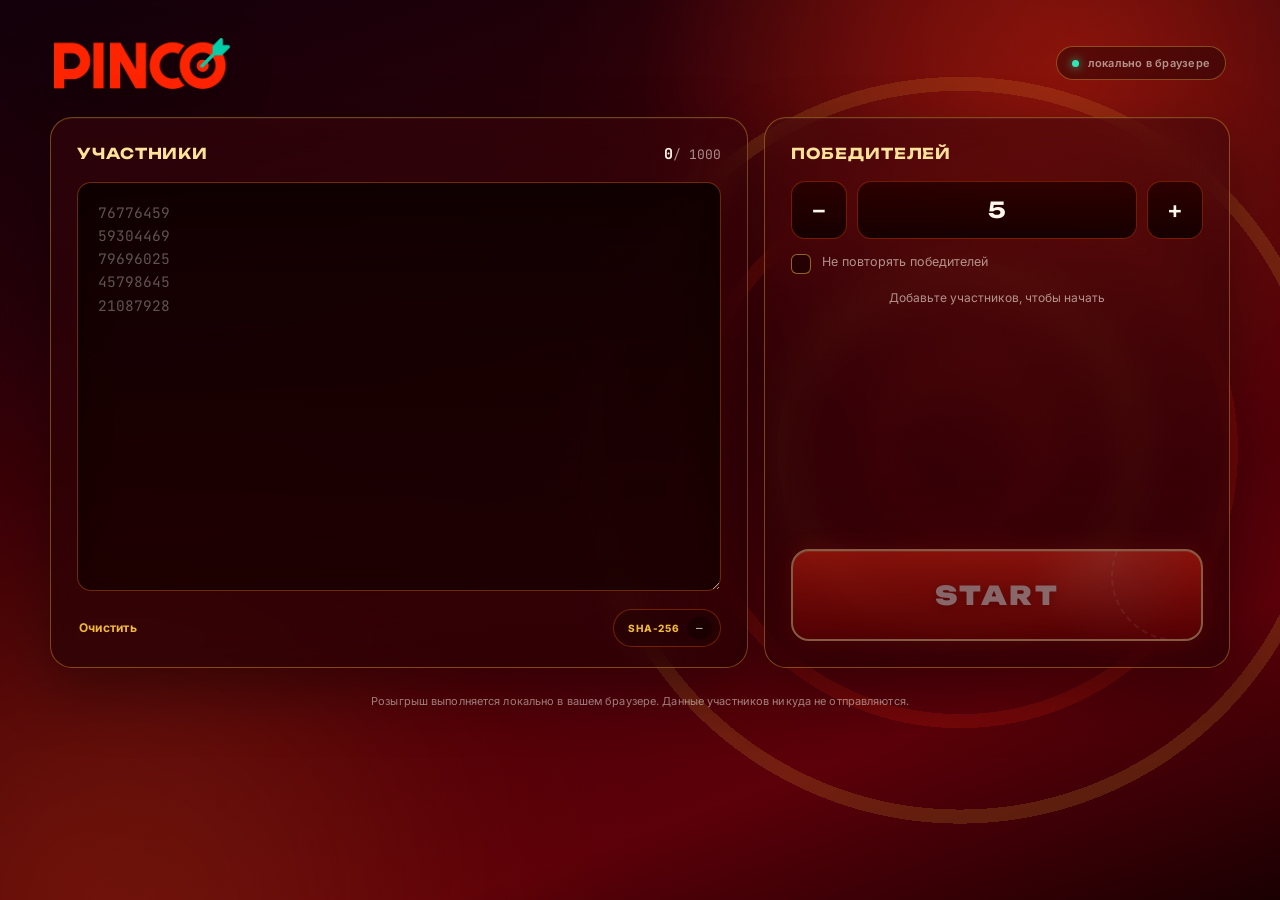
==== commit 3f54d1da: "Add files via upload" ====
--- a/index.html
+++ b/index.html
@@ -62,6 +62,15 @@
           <button type="button" id="plusBtn" aria-label="Больше">+</button>
         </div>
 
+        <label class="exclude-toggle">
+          <input type="checkbox" id="excludeToggle">
+          <span class="checkmark"></span>
+          <span class="exclude-text">
+            Не повторять победителей
+            <small id="excludeInfo" class="hidden">разыграно: <strong id="excludedCount">0</strong></small>
+          </span>
+        </label>
+
         <div id="validationMessage" class="validation" aria-live="polite">
           Добавьте участников, чтобы начать
         </div>
@@ -84,25 +93,31 @@
 
     <!-- RESULTS -->
     <section id="resultsSection" class="results hidden">
-      <div class="results-head">
-        <h2>Победители</h2>
-        <button id="copyResultsBtn" type="button" class="text-btn text-btn-fill">Копировать список</button>
+      <div id="confettiLayer" class="confetti-layer" aria-hidden="true"></div>
+
+      <div class="results-panel">
+        <button id="closeResultsBtn" type="button" class="results-close" aria-label="Закрыть">×</button>
+
+        <div class="results-head">
+          <h2>Победители</h2>
+          <button id="copyResultsBtn" type="button" class="text-btn text-btn-fill">Копировать список</button>
+        </div>
+
+        <div id="resultsGrid" class="results-grid"></div>
+
+        <div class="audit">
+          <span id="drawTime">—</span>
+          <span class="dot">·</span>
+          <span id="drawParticipants">—</span> участников
+          <span class="dot">·</span>
+          хэш <code id="drawHash">—</code>
+        </div>
+
+        <button id="newDrawBtn" type="button" class="text-btn">Новый розыгрыш</button>
+        <!-- kept for scripting compatibility, not shown -->
+        <span id="drawSummary" class="visually-hidden"></span>
+        <span id="drawWinners" class="visually-hidden"></span>
       </div>
-
-      <div id="resultsGrid" class="results-grid"></div>
-
-      <div class="audit">
-        <span id="drawTime">—</span>
-        <span class="dot">·</span>
-        <span id="drawParticipants">—</span> участников
-        <span class="dot">·</span>
-        хэш <code id="drawHash">—</code>
-      </div>
-
-      <button id="newDrawBtn" type="button" class="text-btn">Новый розыгрыш</button>
-      <!-- kept for scripting compatibility, not shown -->
-      <span id="drawSummary" class="visually-hidden"></span>
-      <span id="drawWinners" class="visually-hidden"></span>
     </section>
 
     <footer class="foot">
--- a/styles.css
+++ b/styles.css
@@ -347,6 +347,74 @@
   border-color: var(--gold);
   box-shadow: 0 0 0 3px rgba(240, 185, 58, .10);
 }
+
+/* EXCLUDE TOGGLE */
+.exclude-toggle {
+  display: flex;
+  align-items: flex-start;
+  gap: 11px;
+  margin-bottom: 16px;
+  cursor: pointer;
+  user-select: none;
+}
+
+.exclude-toggle input {
+  position: absolute;
+  opacity: 0;
+  width: 1px;
+  height: 1px;
+}
+
+.checkmark {
+  flex: 0 0 auto;
+  width: 20px;
+  height: 20px;
+  margin-top: 1px;
+  border: 1px solid rgba(240, 185, 58, .55);
+  border-radius: 6px;
+  background: rgba(20, 0, 3, .6);
+  display: grid;
+  place-items: center;
+  transition: border-color .15s ease, background .15s ease;
+}
+
+.checkmark::after {
+  content: "";
+  width: 10px;
+  height: 6px;
+  border-left: 2px solid var(--bg-0);
+  border-bottom: 2px solid var(--bg-0);
+  transform: rotate(-45deg) translateY(-1px);
+  opacity: 0;
+  transition: opacity .12s ease;
+}
+
+.exclude-toggle input:checked + .checkmark {
+  background: linear-gradient(180deg, var(--teal), #1fbd94);
+  border-color: var(--teal);
+}
+
+.exclude-toggle input:checked + .checkmark::after { opacity: 1; }
+
+.exclude-toggle input:focus-visible + .checkmark {
+  box-shadow: 0 0 0 3px rgba(240, 185, 58, .25);
+}
+
+.exclude-text {
+  font-size: 12.5px;
+  color: var(--muted);
+  line-height: 1.4;
+}
+
+.exclude-text small {
+  display: block;
+  margin-top: 3px;
+  font-family: var(--mono);
+  font-size: 11px;
+  color: var(--teal);
+}
+
+.exclude-text small strong { color: var(--teal); }
 
 .validation {
   min-height: 20px;
@@ -475,16 +543,88 @@
   font-family: var(--mono);
 }
 
-/* ---------- RESULTS ---------- */
+/* ---------- RESULTS (centered overlay) ---------- */
 .results {
-  margin-top: 16px;
-  padding: 28px;
+  position: fixed;
+  inset: 0;
+  z-index: 60;
+  display: flex;
+  align-items: center;
+  justify-content: center;
+  padding: 24px;
+  background:
+    radial-gradient(circle at 50% 42%, rgba(90, 10, 10, .55), transparent 55%),
+    rgba(6, 0, 1, .86);
+  backdrop-filter: blur(6px);
+  animation: overlayIn .25s ease both;
+}
+
+@keyframes overlayIn {
+  from { opacity: 0; }
+  to { opacity: 1; }
+}
+
+.confetti-layer {
+  position: absolute;
+  inset: 0;
+  overflow: hidden;
+  pointer-events: none;
+}
+
+.confetti-piece {
+  position: absolute;
+  top: -24px;
+  width: 8px;
+  height: 14px;
+  opacity: .95;
+  animation-name: confettiFall;
+  animation-timing-function: cubic-bezier(.25, .46, .45, .94);
+  animation-fill-mode: forwards;
+}
+
+@keyframes confettiFall {
+  0% { transform: translate(0, -10vh) rotate(0deg); opacity: 1; }
+  85% { opacity: 1; }
+  100% { transform: translate(var(--drift, 40px), 108vh) rotate(540deg); opacity: 0; }
+}
+
+.results-panel {
+  position: relative;
+  z-index: 1;
+  width: min(720px, 100%);
+  max-height: 88vh;
+  overflow-y: auto;
+  padding: 30px;
   border: 1px solid var(--gold-line);
   border-radius: var(--r-lg);
-  background: linear-gradient(175deg, var(--panel), var(--panel-2));
-  backdrop-filter: blur(18px);
-  box-shadow: 0 24px 60px rgba(0, 0, 0, .35);
-}
+  background: linear-gradient(175deg, rgba(58, 4, 10, .92), rgba(20, 0, 3, .96));
+  box-shadow: 0 40px 100px rgba(0, 0, 0, .6), 0 0 0 1px rgba(240, 185, 58, .06),
+    0 0 60px rgba(47, 230, 184, .10);
+  animation: panelIn .38s cubic-bezier(.2, .9, .3, 1.2) both;
+}
+
+@keyframes panelIn {
+  from { opacity: 0; transform: translateY(18px) scale(.96); }
+  to { opacity: 1; transform: none; }
+}
+
+.results-close {
+  position: absolute;
+  top: 14px;
+  right: 14px;
+  width: 34px;
+  height: 34px;
+  display: grid;
+  place-items: center;
+  border: 1px solid var(--gold-line);
+  border-radius: 50%;
+  background: rgba(30, 0, 4, .5);
+  color: var(--muted);
+  font-size: 18px;
+  line-height: 1;
+}
+
+.results-close:hover { color: var(--gold-soft); border-color: var(--gold); }
 
 .results-head {
   display: flex;
@@ -492,6 +632,7 @@
   justify-content: space-between;
   gap: 16px;
   margin-bottom: 18px;
+  padding-right: 30px;
 }
 
 .results-head h2 {
@@ -613,4 +754,5 @@
   .start-label { font-size: 22px; }
   .results-grid { grid-template-columns: repeat(2, minmax(0, 1fr)); }
   .ids-foot { flex-wrap: wrap; }
-}
+  .results-panel { padding: 22px; max-height: 92vh; }
+}
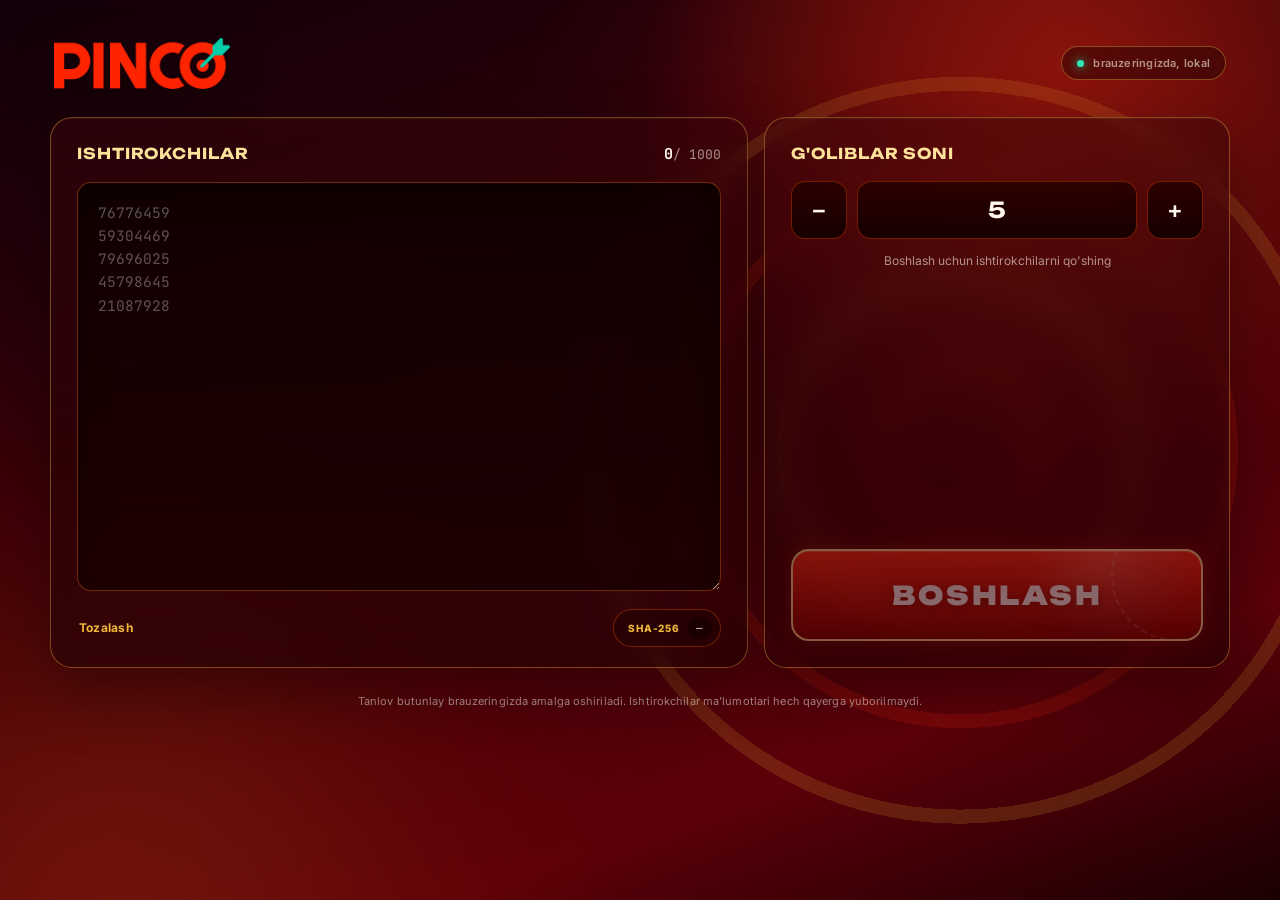
==== commit bf9c873d: "Add files via upload" ====
--- a/index.html
+++ b/index.html
@@ -1,11 +1,11 @@
 <!doctype html>
-<html lang="ru">
+<html lang="uz">
 <head>
   <meta charset="utf-8">
   <meta name="viewport" content="width=device-width, initial-scale=1">
   <meta name="theme-color" content="#2b0004">
-  <title>PINCO — Random Draw</title>
-  <meta name="description" content="Честный розыгрыш среди участников PINCO.">
+  <title>PINCO — Tasodifiy tanlov</title>
+  <meta name="description" content="PINCO ishtirokchilari uchun halol tasodifiy tanlov.">
   <link rel="preconnect" href="https://fonts.googleapis.com">
   <link rel="preconnect" href="https://fonts.gstatic.com" crossorigin>
   <link href="https://fonts.googleapis.com/css2?family=Unbounded:wght@500;700;900&family=Inter:wght@400;500;600;700;800&family=JetBrains+Mono:wght@400;600;700&display=swap" rel="stylesheet">
@@ -23,14 +23,14 @@
   <main class="shell">
     <header class="top">
       <img src="./pinco-logo.png" alt="PINCO" class="logo">
-      <div class="local-tag"><i></i>локально в браузере</div>
+      <div class="local-tag"><i></i>brauzeringizda, lokal</div>
     </header>
 
     <section class="grid">
       <!-- PARTICIPANTS -->
       <section class="panel panel-ids">
         <div class="panel-head">
-          <h1>Участники</h1>
+          <h1>Ishtirokchilar</h1>
           <div class="count"><strong id="idCount">0</strong><span>/ 1000</span></div>
         </div>
 
@@ -42,8 +42,8 @@
         ></textarea>
 
         <div class="ids-foot">
-          <button id="clearIdsBtn" type="button" class="text-btn">Очистить</button>
-          <button id="copyHashBtn" type="button" class="hash-chip" aria-label="Скопировать SHA-256 списка">
+          <button id="clearIdsBtn" type="button" class="text-btn">Tozalash</button>
+          <button id="copyHashBtn" type="button" class="hash-chip" aria-label="Ro'yxat SHA-256 xeshini nusxalash">
             <span>SHA-256</span>
             <code id="listHash">—</code>
           </button>
@@ -53,77 +53,70 @@
       <!-- SETTINGS / START -->
       <section class="panel panel-run">
         <div class="panel-head">
-          <h2>Победителей</h2>
+          <h2>G'oliblar soni</h2>
         </div>
 
         <div class="stepper">
-          <button type="button" id="minusBtn" aria-label="Меньше">−</button>
+          <button type="button" id="minusBtn" aria-label="Kamaytirish">−</button>
           <input id="winnerCount" type="number" min="1" max="1000" value="5" inputmode="numeric">
-          <button type="button" id="plusBtn" aria-label="Больше">+</button>
+          <button type="button" id="plusBtn" aria-label="Ko'paytirish">+</button>
         </div>
 
-        <label class="exclude-toggle">
-          <input type="checkbox" id="excludeToggle">
-          <span class="checkmark"></span>
-          <span class="exclude-text">
-            Не повторять победителей
-            <small id="excludeInfo" class="hidden">разыграно: <strong id="excludedCount">0</strong></small>
-          </span>
-        </label>
+        <div id="excludeInfo" class="exclude-info hidden">
+          <i></i>
+          <span>oldin g'olib chiqqanlar qatnashmaydi — <strong id="excludedCount">0</strong> ta</span>
+        </div>
 
         <div id="validationMessage" class="validation" aria-live="polite">
-          Добавьте участников, чтобы начать
+          Boshlash uchun ishtirokchilarni qo'shing
         </div>
 
         <button id="startBtn" type="button" class="start" disabled>
           <span class="start-ring"></span>
-          <span class="start-label">START</span>
+          <span class="start-label">BOSHLASH</span>
         </button>
       </section>
     </section>
 
     <!-- DRAW -->
     <section id="drawStage" class="stage hidden">
-      <span class="stage-badge"><i></i>идёт розыгрыш</span>
+      <span class="stage-badge"><i></i>tanlov ketmoqda</span>
       <div class="roulette">
         <strong id="rouletteNumber">--------</strong>
-        <span id="rouletteProgress">Подготовка…</span>
-      </div>
-    </section>
-
-    <!-- RESULTS -->
-    <section id="resultsSection" class="results hidden">
-      <div id="confettiLayer" class="confetti-layer" aria-hidden="true"></div>
-
-      <div class="results-panel">
-        <button id="closeResultsBtn" type="button" class="results-close" aria-label="Закрыть">×</button>
-
-        <div class="results-head">
-          <h2>Победители</h2>
-          <button id="copyResultsBtn" type="button" class="text-btn text-btn-fill">Копировать список</button>
-        </div>
-
-        <div id="resultsGrid" class="results-grid"></div>
-
-        <div class="audit">
-          <span id="drawTime">—</span>
-          <span class="dot">·</span>
-          <span id="drawParticipants">—</span> участников
-          <span class="dot">·</span>
-          хэш <code id="drawHash">—</code>
-        </div>
-
-        <button id="newDrawBtn" type="button" class="text-btn">Новый розыгрыш</button>
-        <!-- kept for scripting compatibility, not shown -->
-        <span id="drawSummary" class="visually-hidden"></span>
-        <span id="drawWinners" class="visually-hidden"></span>
+        <span id="rouletteProgress">Tayyorlanmoqda…</span>
       </div>
     </section>
 
     <footer class="foot">
-      Розыгрыш выполняется локально в вашем браузере. Данные участников никуда не отправляются.
+      Tanlov butunlay brauzeringizda amalga oshiriladi. Ishtirokchilar ma'lumotlari hech qayerga yuborilmaydi.
     </footer>
   </main>
+
+  <!-- RESULTS OVERLAY -->
+  <section id="resultsSection" class="results hidden">
+    <div id="confettiLayer" class="confetti-layer" aria-hidden="true"></div>
+
+    <div class="results-panel">
+      <button id="closeResultsBtn" type="button" class="results-close" aria-label="Yopish">×</button>
+
+      <div class="results-head">
+        <h2>G'oliblar</h2>
+        <button id="copyResultsBtn" type="button" class="text-btn text-btn-fill">Ro'yxatni nusxalash</button>
+      </div>
+
+      <div id="resultsGrid" class="results-grid"></div>
+
+      <div class="audit">
+        <span id="drawTime">—</span>
+        <span class="dot">·</span>
+        <span id="drawParticipants">—</span> ishtirokchi
+        <span class="dot">·</span>
+        xesh <code id="drawHash">—</code>
+      </div>
+
+      <button id="newDrawBtn" type="button" class="text-btn">Yangi tanlov</button>
+    </div>
+  </section>
 
   <div id="toast" class="toast" role="status" aria-live="polite"></div>
 
--- a/styles.css
+++ b/styles.css
@@ -348,73 +348,30 @@
   box-shadow: 0 0 0 3px rgba(240, 185, 58, .10);
 }
 
-/* EXCLUDE TOGGLE */
-.exclude-toggle {
+/* EXCLUDE INFO (auto — winners are always removed from the pool) */
+.exclude-info {
   display: flex;
-  align-items: flex-start;
-  gap: 11px;
-  margin-bottom: 16px;
-  cursor: pointer;
-  user-select: none;
-}
-
-.exclude-toggle input {
-  position: absolute;
-  opacity: 0;
-  width: 1px;
-  height: 1px;
-}
-
-.checkmark {
+  align-items: center;
+  gap: 9px;
+  margin-bottom: 14px;
+  padding: 9px 13px;
+  border: 1px solid var(--teal-soft);
+  border-radius: 999px;
+  background: rgba(47, 230, 184, .06);
+  font-size: 11.5px;
+  color: var(--teal);
+}
+
+.exclude-info i {
   flex: 0 0 auto;
-  width: 20px;
-  height: 20px;
-  margin-top: 1px;
-  border: 1px solid rgba(240, 185, 58, .55);
-  border-radius: 6px;
-  background: rgba(20, 0, 3, .6);
-  display: grid;
-  place-items: center;
-  transition: border-color .15s ease, background .15s ease;
-}
-
-.checkmark::after {
-  content: "";
-  width: 10px;
+  width: 6px;
   height: 6px;
-  border-left: 2px solid var(--bg-0);
-  border-bottom: 2px solid var(--bg-0);
-  transform: rotate(-45deg) translateY(-1px);
-  opacity: 0;
-  transition: opacity .12s ease;
-}
-
-.exclude-toggle input:checked + .checkmark {
-  background: linear-gradient(180deg, var(--teal), #1fbd94);
-  border-color: var(--teal);
-}
-
-.exclude-toggle input:checked + .checkmark::after { opacity: 1; }
-
-.exclude-toggle input:focus-visible + .checkmark {
-  box-shadow: 0 0 0 3px rgba(240, 185, 58, .25);
-}
-
-.exclude-text {
-  font-size: 12.5px;
-  color: var(--muted);
-  line-height: 1.4;
-}
-
-.exclude-text small {
-  display: block;
-  margin-top: 3px;
-  font-family: var(--mono);
-  font-size: 11px;
-  color: var(--teal);
-}
-
-.exclude-text small strong { color: var(--teal); }
+  border-radius: 50%;
+  background: var(--teal);
+  box-shadow: 0 0 8px rgba(47, 230, 184, .9);
+}
+
+.exclude-info strong { color: var(--gold-soft); }
 
 .validation {
   min-height: 20px;
@@ -573,19 +530,20 @@
 
 .confetti-piece {
   position: absolute;
-  top: -24px;
-  width: 8px;
-  height: 14px;
+  top: -30px;
+  width: 10px;
+  height: 16px;
   opacity: .95;
   animation-name: confettiFall;
   animation-timing-function: cubic-bezier(.25, .46, .45, .94);
   animation-fill-mode: forwards;
+  will-change: transform, opacity;
 }
 
 @keyframes confettiFall {
-  0% { transform: translate(0, -10vh) rotate(0deg); opacity: 1; }
+  0% { transform: translate(0, 0) rotate(0deg); opacity: 1; }
   85% { opacity: 1; }
-  100% { transform: translate(var(--drift, 40px), 108vh) rotate(540deg); opacity: 0; }
+  100% { transform: translate(var(--drift, 40px), 118vh) rotate(620deg); opacity: 0; }
 }
 
 .results-panel {
@@ -597,15 +555,20 @@
   padding: 30px;
   border: 1px solid var(--gold-line);
   border-radius: var(--r-lg);
-  background: linear-gradient(175deg, rgba(58, 4, 10, .92), rgba(20, 0, 3, .96));
+  background: linear-gradient(175deg, rgba(58, 4, 10, .95), rgba(20, 0, 3, .98));
   box-shadow: 0 40px 100px rgba(0, 0, 0, .6), 0 0 0 1px rgba(240, 185, 58, .06),
-    0 0 60px rgba(47, 230, 184, .10);
-  animation: panelIn .38s cubic-bezier(.2, .9, .3, 1.2) both;
+    0 0 70px rgba(47, 230, 184, .16);
+  animation: panelIn .5s cubic-bezier(.2, .8, .25, 1.35) both, panelGlow 1.8s ease .5s 2;
 }
 
 @keyframes panelIn {
-  from { opacity: 0; transform: translateY(18px) scale(.96); }
+  from { opacity: 0; transform: translateY(24px) scale(.9); }
   to { opacity: 1; transform: none; }
+}
+
+@keyframes panelGlow {
+  0%, 100% { box-shadow: 0 40px 100px rgba(0, 0, 0, .6), 0 0 0 1px rgba(240, 185, 58, .06), 0 0 70px rgba(47, 230, 184, .16); }
+  50% { box-shadow: 0 40px 100px rgba(0, 0, 0, .6), 0 0 0 1px rgba(240, 185, 58, .12), 0 0 110px rgba(47, 230, 184, .34); }
 }
 
 .results-close {
@@ -658,7 +621,7 @@
   border: 1px solid rgba(220, 74, 0, .5);
   border-radius: 14px;
   background: linear-gradient(180deg, rgba(50, 0, 0, .7), rgba(20, 0, 0, .8));
-  animation: resultIn .38s ease both, hitFlash .7s ease .1s;
+  animation: resultIn .5s cubic-bezier(.2, .8, .25, 1.4) both, hitFlash .9s ease .15s;
 }
 
 .result-card::before {
@@ -730,13 +693,14 @@
 @keyframes livePulse { 0%, 100% { opacity: 1; } 50% { opacity: .25; } }
 
 @keyframes resultIn {
-  from { opacity: 0; transform: translateY(10px) scale(.98); }
+  from { opacity: 0; transform: translateY(16px) scale(.85); }
+  60% { opacity: 1; transform: translateY(-3px) scale(1.04); }
   to { opacity: 1; transform: none; }
 }
 
 @keyframes hitFlash {
   0% { box-shadow: 0 0 0 0 rgba(47, 230, 184, 0); }
-  30% { box-shadow: 0 0 0 3px rgba(47, 230, 184, .35); }
+  35% { box-shadow: 0 0 0 4px rgba(47, 230, 184, .45); }
   100% { box-shadow: 0 0 0 0 rgba(47, 230, 184, 0); }
 }
 
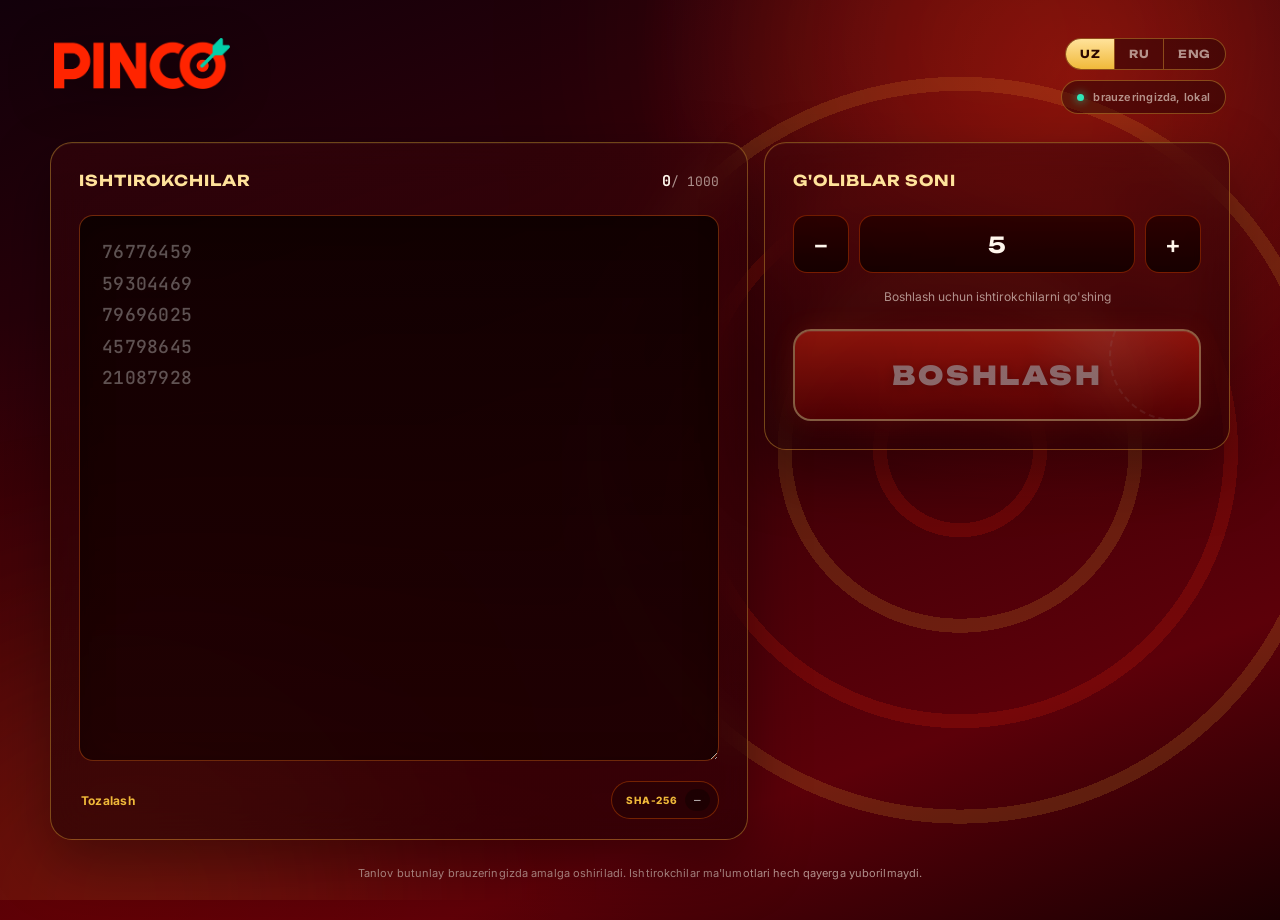
==== commit 9656b7e4: "Add files via upload" ====
--- a/index.html
+++ b/index.html
@@ -8,7 +8,7 @@
   <meta name="description" content="PINCO ishtirokchilari uchun halol tasodifiy tanlov.">
   <link rel="preconnect" href="https://fonts.googleapis.com">
   <link rel="preconnect" href="https://fonts.gstatic.com" crossorigin>
-  <link href="https://fonts.googleapis.com/css2?family=Unbounded:wght@500;700;900&family=Inter:wght@400;500;600;700;800&family=JetBrains+Mono:wght@400;600;700&display=swap" rel="stylesheet">
+  <link href="https://fonts.googleapis.com/css2?family=Unbounded:wght@500;700;900&family=Inter:wght@400;500;600;700;800&family=JetBrains+Mono:wght@500;600;700;800&display=swap" rel="stylesheet">
   <link rel="stylesheet" href="./styles.css">
 </head>
 
@@ -23,14 +23,22 @@
   <main class="shell">
     <header class="top">
       <img src="./pinco-logo.png" alt="PINCO" class="logo">
-      <div class="local-tag"><i></i>brauzeringizda, lokal</div>
+
+      <div class="top-right">
+        <div class="lang-switch" role="group" aria-label="Til / Язык / Language">
+          <button type="button" class="lang-btn" data-lang="uz">UZ</button>
+          <button type="button" class="lang-btn" data-lang="ru">RU</button>
+          <button type="button" class="lang-btn" data-lang="en">ENG</button>
+        </div>
+        <div class="local-tag"><i></i><span data-i18n="localTag">brauzeringizda, lokal</span></div>
+      </div>
     </header>
 
     <section class="grid">
       <!-- PARTICIPANTS -->
       <section class="panel panel-ids">
         <div class="panel-head">
-          <h1>Ishtirokchilar</h1>
+          <h1 data-i18n="participantsTitle">Ishtirokchilar</h1>
           <div class="count"><strong id="idCount">0</strong><span>/ 1000</span></div>
         </div>
 
@@ -42,8 +50,8 @@
         ></textarea>
 
         <div class="ids-foot">
-          <button id="clearIdsBtn" type="button" class="text-btn">Tozalash</button>
-          <button id="copyHashBtn" type="button" class="hash-chip" aria-label="Ro'yxat SHA-256 xeshini nusxalash">
+          <button id="clearIdsBtn" type="button" class="text-btn" data-i18n="clearBtn">Tozalash</button>
+          <button id="copyHashBtn" type="button" class="hash-chip" data-i18n-aria="hashCopyAria" aria-label="Ro'yxat SHA-256 xeshini nusxalash">
             <span>SHA-256</span>
             <code id="listHash">—</code>
           </button>
@@ -53,41 +61,39 @@
       <!-- SETTINGS / START -->
       <section class="panel panel-run">
         <div class="panel-head">
-          <h2>G'oliblar soni</h2>
+          <h2 data-i18n="winnersTitle">G'oliblar soni</h2>
         </div>
 
         <div class="stepper">
-          <button type="button" id="minusBtn" aria-label="Kamaytirish">−</button>
+          <button type="button" id="minusBtn" data-i18n-aria="decreaseAria" aria-label="Kamaytirish">−</button>
           <input id="winnerCount" type="number" min="1" max="1000" value="5" inputmode="numeric">
-          <button type="button" id="plusBtn" aria-label="Ko'paytirish">+</button>
+          <button type="button" id="plusBtn" data-i18n-aria="increaseAria" aria-label="Ko'paytirish">+</button>
         </div>
 
         <div id="excludeInfo" class="exclude-info hidden">
           <i></i>
-          <span>oldin g'olib chiqqanlar qatnashmaydi — <strong id="excludedCount">0</strong> ta</span>
+          <span id="excludeInfoText"></span>
         </div>
 
-        <div id="validationMessage" class="validation" aria-live="polite">
-          Boshlash uchun ishtirokchilarni qo'shing
-        </div>
+        <div id="validationMessage" class="validation" aria-live="polite"></div>
 
         <button id="startBtn" type="button" class="start" disabled>
           <span class="start-ring"></span>
-          <span class="start-label">BOSHLASH</span>
+          <span class="start-label" data-i18n="startBtn">BOSHLASH</span>
         </button>
       </section>
     </section>
 
     <!-- DRAW -->
     <section id="drawStage" class="stage hidden">
-      <span class="stage-badge"><i></i>tanlov ketmoqda</span>
+      <span class="stage-badge"><i></i><span data-i18n="drawBadge">tanlov ketmoqda</span></span>
       <div class="roulette">
         <strong id="rouletteNumber">--------</strong>
-        <span id="rouletteProgress">Tayyorlanmoqda…</span>
+        <span id="rouletteProgress"></span>
       </div>
     </section>
 
-    <footer class="foot">
+    <footer class="foot" data-i18n="footerNote">
       Tanlov butunlay brauzeringizda amalga oshiriladi. Ishtirokchilar ma'lumotlari hech qayerga yuborilmaydi.
     </footer>
   </main>
@@ -97,11 +103,11 @@
     <div id="confettiLayer" class="confetti-layer" aria-hidden="true"></div>
 
     <div class="results-panel">
-      <button id="closeResultsBtn" type="button" class="results-close" aria-label="Yopish">×</button>
+      <button id="closeResultsBtn" type="button" class="results-close" data-i18n-aria="closeAria" aria-label="Yopish">×</button>
 
       <div class="results-head">
-        <h2>G'oliblar</h2>
-        <button id="copyResultsBtn" type="button" class="text-btn text-btn-fill">Ro'yxatni nusxalash</button>
+        <h2 data-i18n="winnersHeading">G'oliblar</h2>
+        <button id="copyResultsBtn" type="button" class="text-btn text-btn-fill" data-i18n="copyResultsBtn">Ro'yxatni nusxalash</button>
       </div>
 
       <div id="resultsGrid" class="results-grid"></div>
@@ -109,12 +115,12 @@
       <div class="audit">
         <span id="drawTime">—</span>
         <span class="dot">·</span>
-        <span id="drawParticipants">—</span> ishtirokchi
+        <span id="drawParticipants">—</span> <span data-i18n="auditParticipants">ishtirokchi</span>
         <span class="dot">·</span>
-        xesh <code id="drawHash">—</code>
+        <span data-i18n="auditHashLabel">xesh</span> <code id="drawHash">—</code>
       </div>
 
-      <button id="newDrawBtn" type="button" class="text-btn">Yangi tanlov</button>
+      <button id="newDrawBtn" type="button" class="text-btn" data-i18n="newDrawBtn">Yangi tanlov</button>
     </div>
   </section>
 
--- a/styles.css
+++ b/styles.css
@@ -141,7 +141,7 @@
 
 .top {
   display: flex;
-  align-items: center;
+  align-items: flex-start;
   justify-content: space-between;
   gap: 20px;
   padding: 4px 4px 28px;
@@ -152,6 +152,44 @@
   width: 176px;
   height: auto;
   filter: drop-shadow(0 10px 22px rgba(0, 0, 0, .35));
+}
+
+.top-right {
+  display: flex;
+  flex-direction: column;
+  align-items: flex-end;
+  gap: 10px;
+}
+
+.lang-switch {
+  display: inline-flex;
+  align-items: stretch;
+  border: 1px solid var(--gold-line);
+  border-radius: 999px;
+  overflow: hidden;
+  background: rgba(30, 0, 4, .45);
+}
+
+.lang-btn {
+  padding: 8px 14px;
+  border: 0;
+  border-left: 1px solid var(--gold-line);
+  background: transparent;
+  color: var(--muted);
+  font-family: var(--display);
+  font-size: 11px;
+  font-weight: 700;
+  letter-spacing: .05em;
+  transition: color .15s ease, background .15s ease;
+}
+
+.lang-btn:first-child { border-left: 0; }
+
+.lang-btn:hover:not(.active) { color: var(--gold-soft); }
+
+.lang-btn.active {
+  color: #2a0700;
+  background: linear-gradient(180deg, var(--gold-soft), var(--gold));
 }
 
 .local-tag {
@@ -166,6 +204,7 @@
   font-size: 11px;
   font-weight: 600;
   letter-spacing: .02em;
+  white-space: nowrap;
 }
 
 .local-tag i {
@@ -178,6 +217,7 @@
 .grid {
   display: grid;
   grid-template-columns: minmax(0, 1.5fr) minmax(300px, 1fr);
+  align-items: start;
   gap: 16px;
 }
 
@@ -189,7 +229,7 @@
   background: linear-gradient(175deg, var(--panel), var(--panel-2));
   backdrop-filter: blur(18px);
   box-shadow: 0 24px 60px rgba(0, 0, 0, .35), inset 0 1px 0 rgba(255, 220, 150, .06);
-  padding: 26px;
+  padding: 28px;
 }
 
 .panel-ids { padding-bottom: 20px; }
@@ -204,7 +244,8 @@
   align-items: baseline;
   justify-content: space-between;
   gap: 16px;
-  margin-bottom: 18px;
+  min-height: 24px;
+  margin-bottom: 20px;
 }
 
 .panel-head h1,
@@ -231,15 +272,17 @@
   width: 100%;
   min-height: 380px;
   resize: vertical;
-  padding: 18px 20px;
+  padding: 20px 22px;
   border: 1px solid rgba(220, 90, 20, .45);
   border-radius: var(--r-md);
   outline: none;
   background: linear-gradient(180deg, rgba(12, 0, 2, .82), rgba(24, 0, 2, .70));
   color: var(--ink);
   font-family: var(--mono);
-  font-size: 14.5px;
-  line-height: 1.6;
+  font-size: 18px;
+  font-weight: 600;
+  letter-spacing: .015em;
+  line-height: 1.75;
   box-shadow: inset 0 8px 34px rgba(0, 0, 0, .25);
   transition: border-color .18s ease, box-shadow .18s ease;
 }
@@ -249,14 +292,14 @@
   box-shadow: inset 0 8px 34px rgba(0, 0, 0, .22), 0 0 0 3px rgba(240, 185, 58, .10);
 }
 
-#idsInput::placeholder { color: rgba(255, 255, 255, .32); }
+#idsInput::placeholder { color: rgba(255, 255, 255, .32); font-weight: 500; }
 
 .ids-foot {
   display: flex;
   align-items: center;
   justify-content: space-between;
   gap: 12px;
-  margin-top: 14px;
+  margin-top: 16px;
 }
 
 .text-btn {
@@ -309,7 +352,7 @@
   display: grid;
   grid-template-columns: 56px minmax(0, 1fr) 56px;
   gap: 10px;
-  margin-bottom: 14px;
+  margin-bottom: 16px;
 }
 
 .stepper button,
@@ -353,8 +396,8 @@
   display: flex;
   align-items: center;
   gap: 9px;
-  margin-bottom: 14px;
-  padding: 9px 13px;
+  margin-bottom: 16px;
+  padding: 8px 14px;
   border: 1px solid var(--teal-soft);
   border-radius: 999px;
   background: rgba(47, 230, 184, .06);
@@ -375,7 +418,7 @@
 
 .validation {
   min-height: 20px;
-  margin: 0 0 18px;
+  margin: 0 0 20px;
   color: var(--muted);
   font-size: 12px;
   text-align: center;
@@ -488,7 +531,8 @@
 
 .roulette strong {
   font-family: var(--mono);
-  font-size: clamp(38px, 7vw, 70px);
+  font-size: clamp(42px, 7.5vw, 76px);
+  font-weight: 700;
   letter-spacing: .06em;
   color: var(--ink);
   text-shadow: 0 0 26px rgba(255, 49, 0, .35);
@@ -609,7 +653,7 @@
 
 .results-grid {
   display: grid;
-  grid-template-columns: repeat(auto-fill, minmax(150px, 1fr));
+  grid-template-columns: repeat(auto-fill, minmax(172px, 1fr));
   gap: 10px;
   margin-bottom: 20px;
 }
@@ -617,7 +661,7 @@
 .result-card {
   position: relative;
   overflow: hidden;
-  padding: 16px 18px;
+  padding: 18px 20px;
   border: 1px solid rgba(220, 74, 0, .5);
   border-radius: 14px;
   background: linear-gradient(180deg, rgba(50, 0, 0, .7), rgba(20, 0, 0, .8));
@@ -643,8 +687,9 @@
 
 .result-card strong {
   font-family: var(--mono);
-  font-size: 19px;
-  letter-spacing: .02em;
+  font-size: 25px;
+  font-weight: 700;
+  letter-spacing: .015em;
 }
 
 .audit {
@@ -711,12 +756,16 @@
 
 @media (max-width: 560px) {
   .shell { width: min(100% - 20px, 1180px); padding-top: 20px; }
+  .top { flex-wrap: wrap; gap: 14px; }
   .logo { width: 130px; }
+  .top-right { align-items: flex-start; width: 100%; flex-direction: row; justify-content: space-between; }
+  .lang-btn { padding: 7px 11px; font-size: 10px; }
   .local-tag { font-size: 9px; padding: 7px 11px; }
   .panel, .stage, .results { padding: 18px; border-radius: 16px; }
-  #idsInput { min-height: 300px; }
+  #idsInput { min-height: 300px; font-size: 16px; }
   .start-label { font-size: 22px; }
   .results-grid { grid-template-columns: repeat(2, minmax(0, 1fr)); }
+  .result-card strong { font-size: 21px; }
   .ids-foot { flex-wrap: wrap; }
   .results-panel { padding: 22px; max-height: 92vh; }
 }
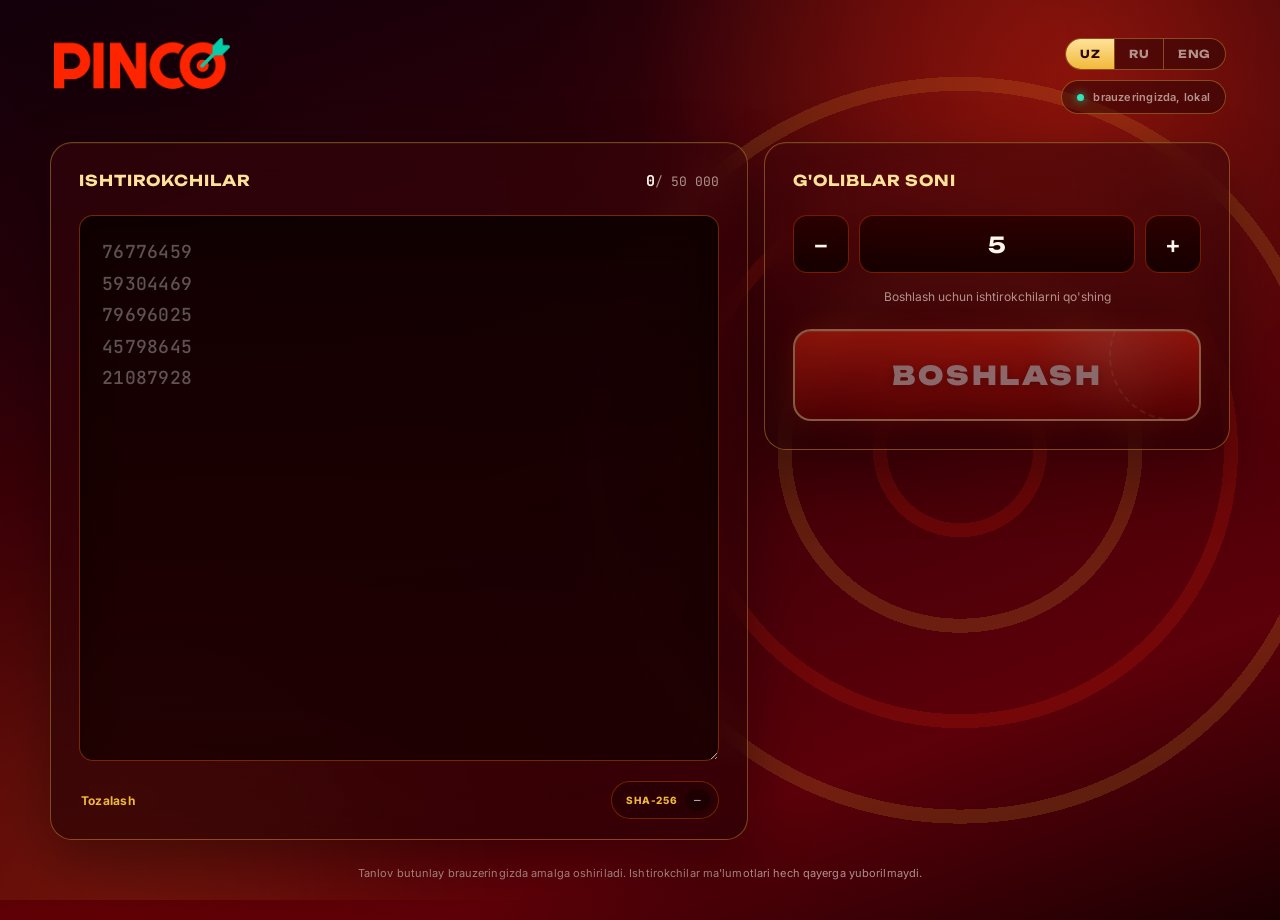
==== commit ba756a07: "Add files via upload" ====
--- a/index.html
+++ b/index.html
@@ -39,7 +39,7 @@
       <section class="panel panel-ids">
         <div class="panel-head">
           <h1 data-i18n="participantsTitle">Ishtirokchilar</h1>
-          <div class="count"><strong id="idCount">0</strong><span>/ 1000</span></div>
+          <div class="count"><strong id="idCount">0</strong><span>/ <span id="idLimit">1000</span></span></div>
         </div>
 
         <textarea
@@ -66,7 +66,7 @@
 
         <div class="stepper">
           <button type="button" id="minusBtn" data-i18n-aria="decreaseAria" aria-label="Kamaytirish">−</button>
-          <input id="winnerCount" type="number" min="1" max="1000" value="5" inputmode="numeric">
+          <input id="winnerCount" type="number" min="1" max="50000" value="5" inputmode="numeric">
           <button type="button" id="plusBtn" data-i18n-aria="increaseAria" aria-label="Ko'paytirish">+</button>
         </div>
 
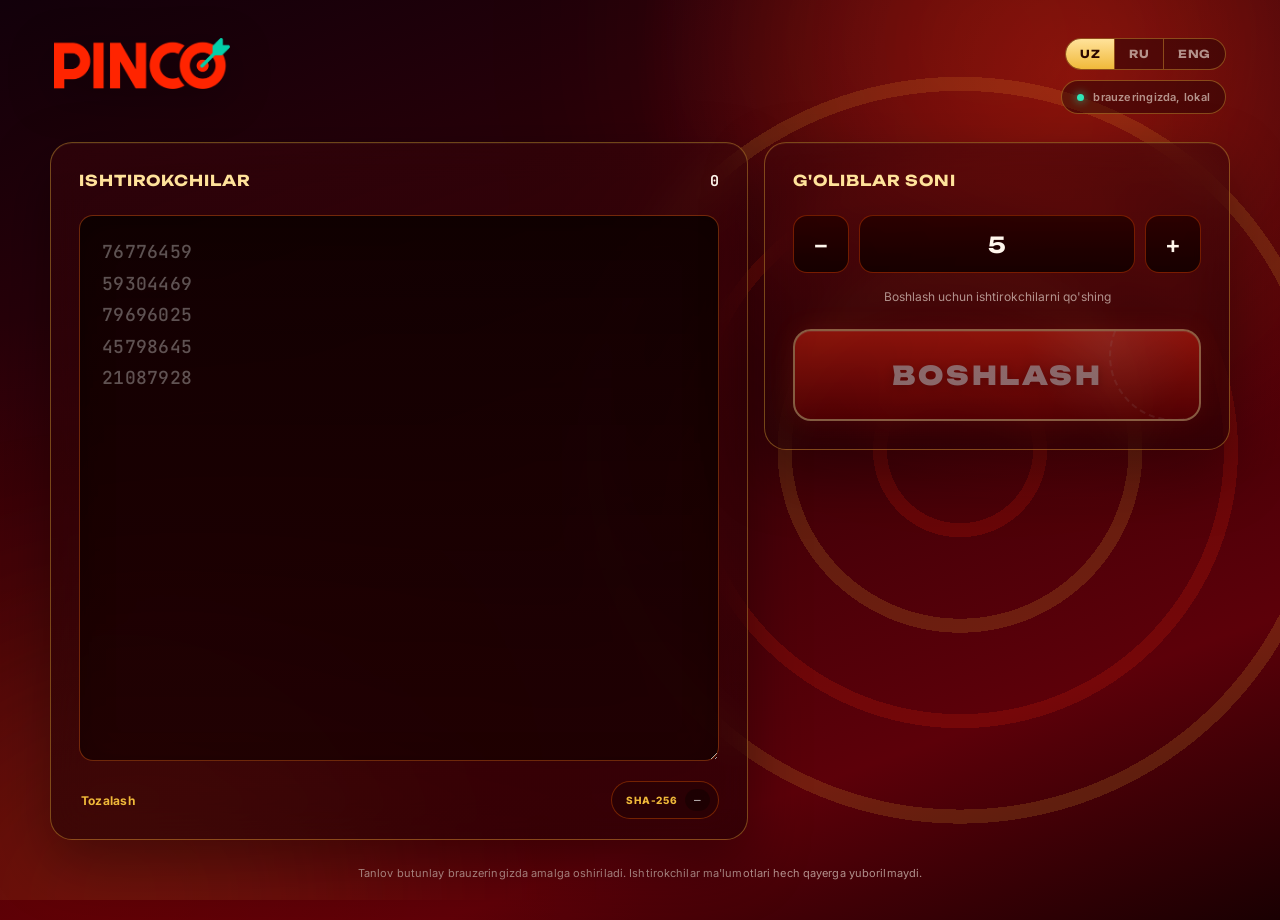
==== commit 6f36a759: "Add files via upload" ====
--- a/index.html
+++ b/index.html
@@ -39,7 +39,7 @@
       <section class="panel panel-ids">
         <div class="panel-head">
           <h1 data-i18n="participantsTitle">Ishtirokchilar</h1>
-          <div class="count"><strong id="idCount">0</strong><span>/ <span id="idLimit">1000</span></span></div>
+          <div class="count"><strong id="idCount">0</strong></div>
         </div>
 
         <textarea
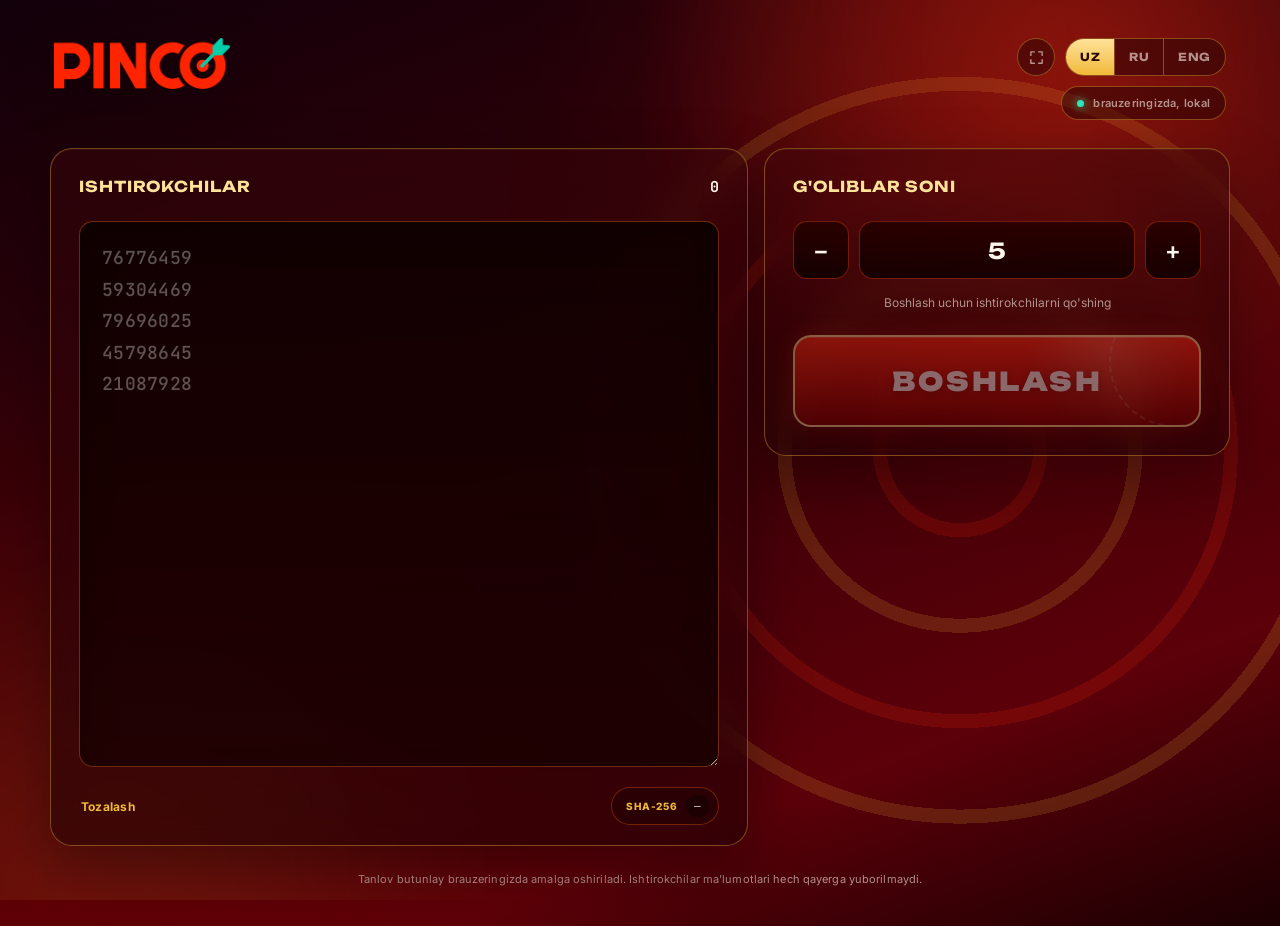
==== commit de15f953: "Add files via upload" ====
--- a/index.html
+++ b/index.html
@@ -25,10 +25,21 @@
       <img src="./pinco-logo.png" alt="PINCO" class="logo">
 
       <div class="top-right">
-        <div class="lang-switch" role="group" aria-label="Til / Язык / Language">
-          <button type="button" class="lang-btn" data-lang="uz">UZ</button>
-          <button type="button" class="lang-btn" data-lang="ru">RU</button>
-          <button type="button" class="lang-btn" data-lang="en">ENG</button>
+        <div class="top-controls">
+          <button id="fullscreenBtn" type="button" class="icon-btn" data-i18n-aria="fullscreenEnterAria" aria-label="To'liq ekran">
+            <svg class="icon-expand" viewBox="0 0 24 24" fill="none" xmlns="http://www.w3.org/2000/svg" aria-hidden="true">
+              <path d="M9 4H4v5M15 4h5v5M9 20H4v-5M15 20h5v-5" stroke="currentColor" stroke-width="2" stroke-linecap="round" stroke-linejoin="round"/>
+            </svg>
+            <svg class="icon-collapse hidden" viewBox="0 0 24 24" fill="none" xmlns="http://www.w3.org/2000/svg" aria-hidden="true">
+              <path d="M4 9h5V4M20 9h-5V4M4 15h5v5M20 15h-5v5" stroke="currentColor" stroke-width="2" stroke-linecap="round" stroke-linejoin="round"/>
+            </svg>
+          </button>
+
+          <div class="lang-switch" role="group" aria-label="Til / Язык / Language">
+            <button type="button" class="lang-btn" data-lang="uz">UZ</button>
+            <button type="button" class="lang-btn" data-lang="ru">RU</button>
+            <button type="button" class="lang-btn" data-lang="en">ENG</button>
+          </div>
         </div>
         <div class="local-tag"><i></i><span data-i18n="localTag">brauzeringizda, lokal</span></div>
       </div>
--- a/styles.css
+++ b/styles.css
@@ -160,6 +160,32 @@
   align-items: flex-end;
   gap: 10px;
 }
+
+.top-controls {
+  display: flex;
+  align-items: stretch;
+  gap: 10px;
+}
+
+.icon-btn {
+  display: grid;
+  place-items: center;
+  width: 38px;
+  height: 38px;
+  padding: 0;
+  border: 1px solid var(--gold-line);
+  border-radius: 999px;
+  background: rgba(30, 0, 4, .45);
+  color: var(--muted);
+  transition: color .15s ease, border-color .15s ease, background .15s ease;
+}
+
+.icon-btn:hover {
+  color: var(--gold-soft);
+  border-color: var(--gold);
+}
+
+.icon-btn svg { width: 17px; height: 17px; }
 
 .lang-switch {
   display: inline-flex;
@@ -758,7 +784,9 @@
   .shell { width: min(100% - 20px, 1180px); padding-top: 20px; }
   .top { flex-wrap: wrap; gap: 14px; }
   .logo { width: 130px; }
-  .top-right { align-items: flex-start; width: 100%; flex-direction: row; justify-content: space-between; }
+  .top-right { align-items: flex-end; width: auto; }
+  .icon-btn { width: 34px; height: 34px; }
+  .icon-btn svg { width: 15px; height: 15px; }
   .lang-btn { padding: 7px 11px; font-size: 10px; }
   .local-tag { font-size: 9px; padding: 7px 11px; }
   .panel, .stage, .results { padding: 18px; border-radius: 16px; }
